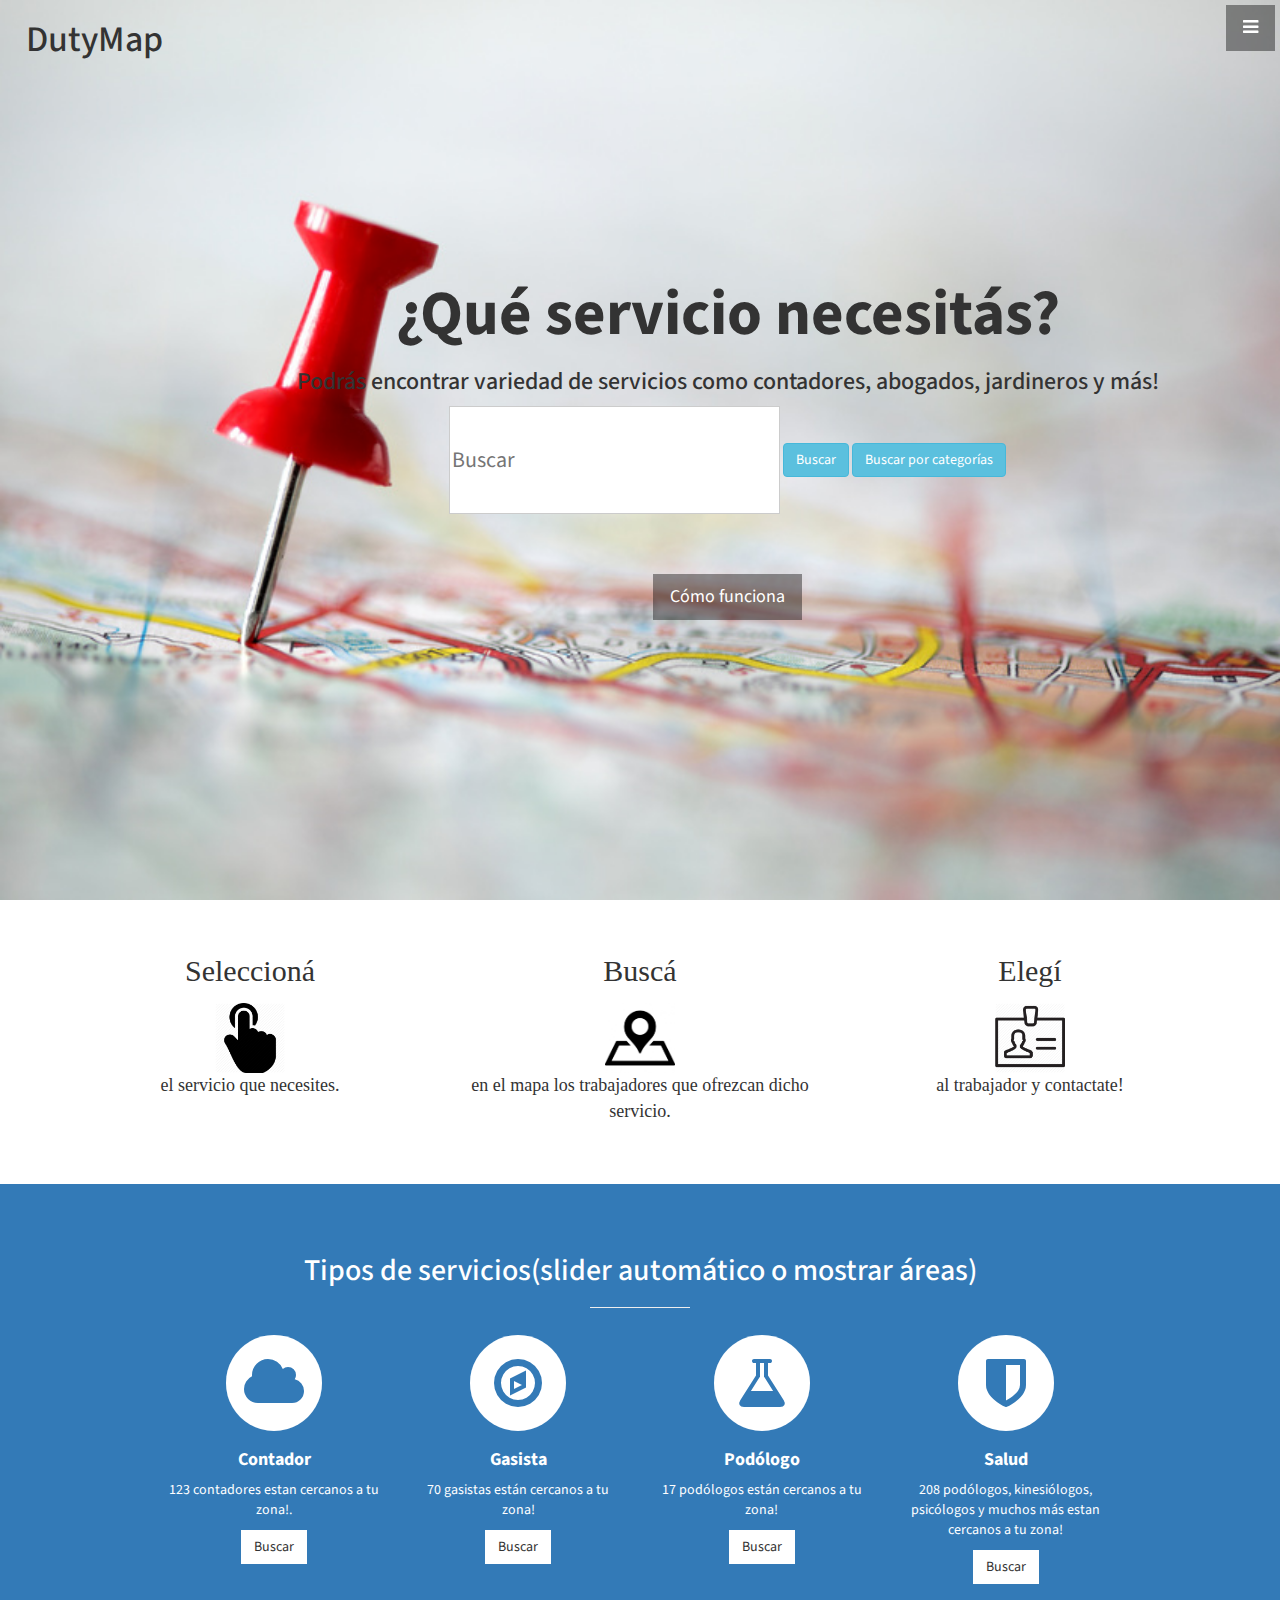
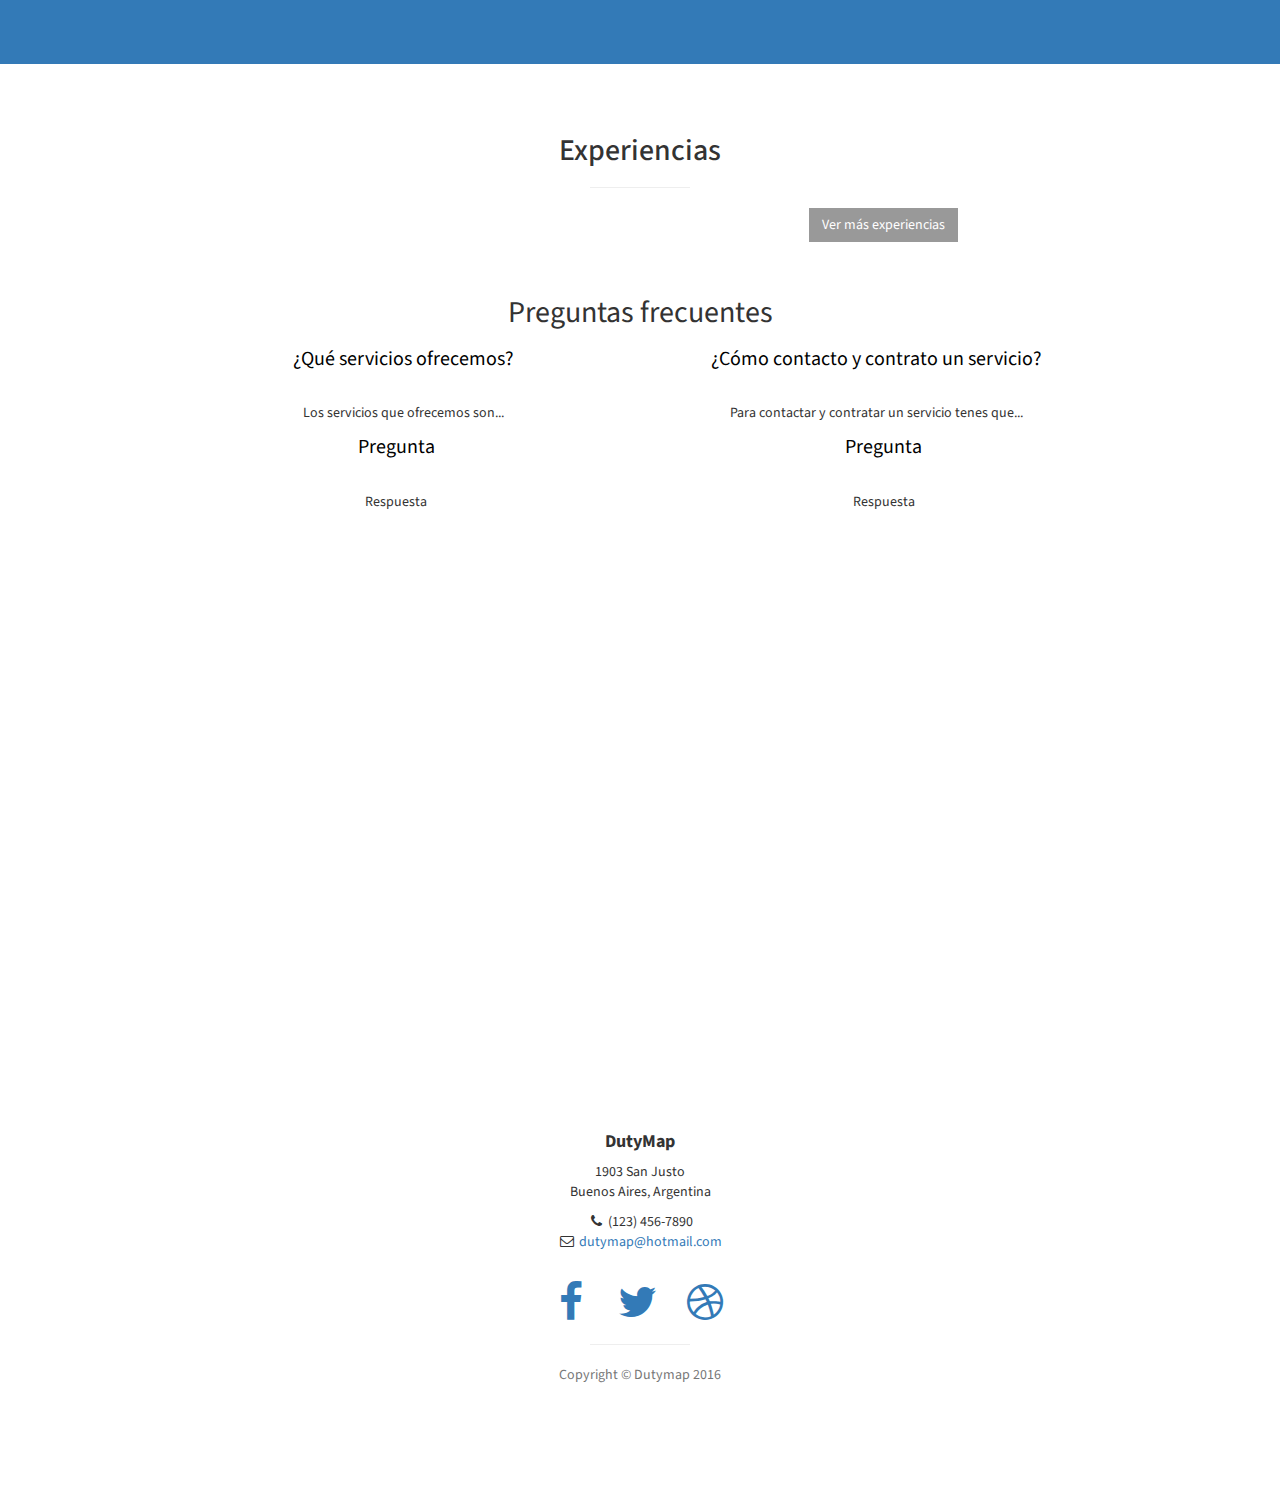
==== index.html @ 26b0b86f "Added files via upload" ====
<!DOCTYPE html>
<html lang="en">

<head>

    <meta charset="utf-8">
    <meta http-equiv="X-UA-Compatible" content="IE=edge">
    <meta name="viewport" content="width=device-width, initial-scale=1">
    <meta name="description" content="">
    <meta name="author" content="">

    <title>Stylish Portfolio - Start Bootstrap Theme</title>

    <!-- Bootstrap Core CSS -->
    <link href="css/bootstrap.min.css" rel="stylesheet">

    <!-- Custom CSS -->
    <link href="css/stylish-portfolio.css" rel="stylesheet">
    <link href="css/main.css" rel="stylesheet">

    <!-- Custom Fonts -->
    <link href="font-awesome/css/font-awesome.min.css" rel="stylesheet" type="text/css">
    <link href="http://fonts.googleapis.com/css?family=Source+Sans+Pro:300,400,700,300italic,400italic,700italic" rel="stylesheet" type="text/css">

    <!-- HTML5 Shim and Respond.js IE8 support of HTML5 elements and media queries -->
    <!-- WARNING: Respond.js doesn't work if you view the page via file:// -->
    <!--[if lt IE 9]>
        <script src="https://oss.maxcdn.com/libs/html5shiv/3.7.0/html5shiv.js"></script>
        <script src="https://oss.maxcdn.com/libs/respond.js/1.4.2/respond.min.js"></script>
    <![endif]-->

</head>

<body>

    <!-- Navigation -->
    <a id="menu-toggle" href="#" class="btn btn-dark btn-lg toggle"><i class="fa fa-bars"></i></a>
    <nav id="sidebar-wrapper">
        <ul class="sidebar-nav">
            <a id="menu-close" href="#" class="btn btn-light btn-lg pull-right toggle"><i class="fa fa-times"></i></a>
            <li class="sidebar-brand">
                <a href="#top"  onclick = $("#menu-close").click(); >Dutymap</a>
            </li>
            <li>
                <a href="#top" onclick = $("#menu-close").click(); >Inicio</a>
            </li>
            <li>
                <a href="#about" onclick = $("#menu-close").click(); >Cómo funciona</a>
            </li>
            <li>
                <a href="#services" onclick = $("#menu-close").click(); >Servicios</a>
            </li>
            <li>
                <a href="#portfolio" onclick = $("#menu-close").click(); >Experiencias</a>
            </li>

             <li>
                <a href="#portfolio" onclick = $("#menu-close").click(); >Preguntas frecuentes</a>
            </li>
            <li>
                <a href="#contact" onclick = $("#menu-close").click(); >Contacto</a>
            </li>
        </ul>
    </nav>

    <!-- Header -->
    <header id="top" class="header back">
           <h1 class="brand"> <p>Duty<span class="white">Map</span></p> </h1>
        <div class="text-vertical-center">

            <h1>¿Qué servicio necesitás?</h1>
            <h3>Podrás encontrar variedad de servicios como contadores, abogados, jardineros y más!</h3>
            <input class="searchbox" type="text" placeholder="Buscar">
            <button type="" class="btn btn-info">Buscar</button>
           <a href="#services"><button class="btn btn-info">Buscar por categorías</button></a> 
            <br>
            <br>
            <br>
            <br>
            <a href="#about" class="btn btn-dark btn-lg">Cómo funciona</a>
        </div>
    </header>

    <!-- About -->
    <section id="about" class="about">
        <div class="container">
            <div class="row">
                    <div class="col-xs-4 col-md-4 text-center ">
                            <p class="paragraph">Seleccioná</p>
                            <img class="img-size" src="img/selecciona.png" alt="">
                            <p class="subparagraph">el servicio que necesites.</p>
                        
                        </div>
                        <div class="col-xs-4  col-md-4 text-center">
                            <p class="paragraph">Buscá</p>
                            <img class="img-size"src="img/busca.png" alt="">
                            
                            <p class="subparagraph">en el mapa los trabajadores que ofrezcan dicho servicio.</p>
                        </div>
                        <div class="col-xs-4 col-md-4 text-center">
                            <p class="paragraph">Elegí</p>
                            <img class="img-size" src="img/elegi.png" alt="">
                            
                            <p class="subparagraph">al trabajador y contactate!</p>
                        </div>      
            </div>
            <!-- /.row -->
        </div>
        <!-- /.container -->
    </section>

    <!-- Services -->
    <!-- The circle icons use Font Awesome's stacked icon classes. For more information, visit http://fontawesome.io/examples/ -->
    <section id="services" class="services bg-primary">
        <div class="container">
            <div class="row text-center">
                <div class="col-lg-10 col-lg-offset-1">
                    <h2>Tipos de servicios(slider automático o mostrar áreas)</h2>
                    <hr class="small">
                    <div class="row">
                        <div class="col-md-3 col-sm-6">
                            <div class="service-item">
                                <span class="fa-stack fa-4x">
                                <i class="fa fa-circle fa-stack-2x"></i>
                                <i class="fa fa-cloud fa-stack-1x text-primary"></i>
                            </span>
                                <h4>
                                    <strong>Contador</strong>
                                </h4>
                                <p>123 contadores estan cercanos a tu zona!.</p>
                                <a href="#" class="btn btn-light">Buscar</a>
                            </div>
                        </div>
                        <div class="col-md-3 col-sm-6">
                            <div class="service-item">
                                <span class="fa-stack fa-4x">
                                <i class="fa fa-circle fa-stack-2x"></i>
                                <i class="fa fa-compass fa-stack-1x text-primary"></i>
                            </span>
                                <h4>
                                    <strong>Gasista</strong>
                                </h4>
                                <p>70 gasistas están cercanos a tu zona!</p>
                                <a href="#" class="btn btn-light">Buscar</a>
                            </div>
                        </div>
                        <div class="col-md-3 col-sm-6">
                            <div class="service-item">
                                <span class="fa-stack fa-4x">
                                <i class="fa fa-circle fa-stack-2x"></i>
                                <i class="fa fa-flask fa-stack-1x text-primary"></i>
                            </span>
                                <h4>
                                    <strong>Podólogo</strong>
                                </h4>
                                <p>17 podólogos están cercanos a tu zona!</p>
                                <a href="#" class="btn btn-light">Buscar</a>
                            </div>
                        </div>
                        <div class="col-md-3 col-sm-6">
                            <div class="service-item">
                                <span class="fa-stack fa-4x">
                                <i class="fa fa-circle fa-stack-2x"></i>
                                <i class="fa fa-shield fa-stack-1x text-primary"></i>
                            </span>
                                <h4>
                                    <strong>Salud</strong>
                                </h4>
                                <p>208 podólogos, kinesiólogos, psicólogos y muchos más estan cercanos a tu zona! </p>
                                <a href="#" class="btn btn-light">Buscar</a>
                            </div>
                        </div>
                    </div>
                    <!-- /.row (nested) -->
                </div>
                <!-- /.col-lg-10 -->
            </div>
            <!-- /.row -->
        </div>
        <!-- /.container -->
    </section>

   
   

    <!-- Portfolio -->
    <section id="portfolio" class="portfolio">
        <div class="container">
            <div class="row">
                <div class="col-lg-10 col-lg-offset-1 text-center">
                    <h2>Experiencias</h2>
                    <hr class="small">
                    <div class="row">
                       
                        <div class="col-md-6">
                            
                    </div>
                    <!-- /.row (nested) -->
                    <a href="#" class="btn btn-dark">Ver más experiencias</a>
                </div>
                <!-- /.col-lg-10 -->
            </div>
            <!-- /.row -->
        </div>
        <!-- /.container -->
    </section>

    <section class="" id="questions">
        <div class="container">
            <div class="row">
                <div class="col-lg-10 col-lg-offset-1 text-center">
                    <div class="row">
                        <p class="text-center question-title" >Preguntas frecuentes</p>
                    </div>
                    <div class="col-md-6">
                           <p class="question">¿Qué servicios ofrecemos?</p>
                           <br>
                           <p>Los servicios que ofrecemos son...</p>
                        </div>
                        <div class="col-md-6">
                            
                            <p class="question">¿Cómo contacto y contrato un servicio?</p>
                            <br>
                            <p>Para contactar y contratar un servicio tenes que...</p>

                        </div>

                </div>
                 <div class="col-lg-10 col-lg-offset-1 text-center">
                    <div class="row">
                        <div class="col-md-6">
                            <p class="question">Pregunta</p>
                                <br>
                            <p>Respuesta</p>

                        </div>
                        <div class="col-md-6">
                            <p class="question">Pregunta</p>
                            <br>
                            <p>Respuesta</p>
                        </div>


                    </div>

                 </div>
            </div>
        </div>

    </section>

  

    <!-- Map -->
    <section id="contact" class="map">
<iframe src="https://www.google.com/maps/embed?pb=!1m18!1m12!1m3!1d3281.3988756722915!2d-58.56479398524069!3d-34.6698811685079!2m3!1f0!2f0!3f0!3m2!1i1024!2i768!4f13.1!3m3!1m2!1s0x95bcc62cc3e02599%3A0x5f178c9d980d3f8b!2sFlorencio+Varela+1903%2C+B1754JEC+San+Justo%2C+Buenos+Aires%2C+Argentina!5e0!3m2!1sen!2sus!4v1461348808166" width="100%" height="100%" frameborder="0" style="border:0" allowfullscreen></iframe>

    </section>

    <!-- Footer -->
    <footer>
        <div class="container">
            <div class="row">
                <div class="col-lg-10 col-lg-offset-1 text-center">
                    <h4><strong>DutyMap</strong>
                    </h4>
                    <p>1903 San Justo<br>Buenos Aires, Argentina</p>
                    <ul class="list-unstyled">
                        <li><i class="fa fa-phone fa-fw"></i> (123) 456-7890</li>
                        <li><i class="fa fa-envelope-o fa-fw"></i>  <a href="mailto:name@example.com">dutymap@hotmail.com</a>
                        </li>
                    </ul>
                    <br>
                    <ul class="list-inline">
                        <li>
                            <a href="#"><i class="fa fa-facebook fa-fw fa-3x"></i></a>
                        </li>
                        <li>
                            <a href="#"><i class="fa fa-twitter fa-fw fa-3x"></i></a>
                        </li>
                        <li>
                            <a href="#"><i class="fa fa-dribbble fa-fw fa-3x"></i></a>
                        </li>
                    </ul>
                    <hr class="small">
                    <p class="text-muted">Copyright &copy; Dutymap 2016</p>
                </div>
            </div>
        </div>
    </footer>

    <!-- jQuery -->
    <script src="js/jquery.js"></script>

    <!-- Bootstrap Core JavaScript -->
    <script src="js/bootstrap.min.js"></script>

    <!-- Custom Theme JavaScript -->
    <script>
    // Closes the sidebar menu
    $("#menu-close").click(function(e) {
        e.preventDefault();
        $("#sidebar-wrapper").toggleClass("active");
    });

    // Opens the sidebar menu
    $("#menu-toggle").click(function(e) {
        e.preventDefault();
        $("#sidebar-wrapper").toggleClass("active");
    });

    // Scrolls to the selected menu item on the page
    $(function() {
        $('a[href*=#]:not([href=#])').click(function() {
            if (location.pathname.replace(/^\//, '') == this.pathname.replace(/^\//, '') || location.hostname == this.hostname) {

                var target = $(this.hash);
                target = target.length ? target : $('[name=' + this.hash.slice(1) + ']');
                if (target.length) {
                    $('html,body').animate({
                        scrollTop: target.offset().top
                    }, 1000);
                    return false;
                }
            }
        });
    });
    </script>

</body>

</html>
---- css/stylish-portfolio.css ----
/*!
 * Start Bootstrap - Stylish Portfolio Bootstrap Theme (http://startbootstrap.com)
 * Code licensed under the Apache License v2.0.
 * For details, see http://www.apache.org/licenses/LICENSE-2.0.
 */

/* Global Styles */

html,
body {
    width: 100%;
    height: 100%;
}

body {
    font-family: "Source Sans Pro","Helvetica Neue",Helvetica,Arial,sans-serif;
}

.text-vertical-center {
    display: table-cell;
    text-align: center;
    vertical-align: middle;
}

.text-vertical-center h1 {
    margin: 0;
    padding: 0;
    font-size: 4.5em;
    font-weight: 700;
}

/* Custom Button Styles */

.btn-dark {
    border-radius: 0;
    color: #fff;
    background-color: rgba(0,0,0,0.4);
}

.btn-dark:hover,
.btn-dark:focus,
.btn-dark:active {
    color: #fff;
    background-color: rgba(0,0,0,0.7);
}

.btn-light {
    border-radius: 0;
    color: #333;
    background-color: rgb(255,255,255);
}

.btn-light:hover,
.btn-light:focus,
.btn-light:active {
    color: #333;
    background-color: rgba(255,255,255,0.8);
}

/* Custom Horizontal Rule */

hr.small {
    max-width: 100px;
}

/* Side Menu */

#sidebar-wrapper {
    z-index: 1000;
    position: fixed;
    right: 0;
    width: 250px;
    height: 100%;
    margin-right: -250px;
    overflow-y: auto;
    background: #222;
    -webkit-transition: all 0.4s ease 0s;
    -moz-transition: all 0.4s ease 0s;
    -ms-transition: all 0.4s ease 0s;
    -o-transition: all 0.4s ease 0s;
    transition: all 0.4s ease 0s;
}

.sidebar-nav {
    position: absolute;
    top: 0;
    width: 250px;
    margin: 0;
    padding: 0;
    list-style: none;
}

.sidebar-nav li {
    text-indent: 20px;
    line-height: 40px;
}

.sidebar-nav li a {
    display: block;
    text-decoration: none;
    color: #999;
}

.sidebar-nav li a:hover {
    text-decoration: none;
    color: #fff;
    background: rgba(255,255,255,0.2);
}

.sidebar-nav li a:active,
.sidebar-nav li a:focus {
    text-decoration: none;
}

.sidebar-nav > .sidebar-brand {
    height: 55px;
    font-size: 18px;
    line-height: 55px;
}

.sidebar-nav > .sidebar-brand a {
    color: #999;
}

.sidebar-nav > .sidebar-brand a:hover {
    color: #fff;
    background: none;
}

#menu-toggle {
    z-index: 1;
    position: fixed;
    top: 0;
    right: 0;
}

#sidebar-wrapper.active {
    right: 250px;
    width: 250px;
    -webkit-transition: all 0.4s ease 0s;
    -moz-transition: all 0.4s ease 0s;
    -ms-transition: all 0.4s ease 0s;
    -o-transition: all 0.4s ease 0s;
    transition: all 0.4s ease 0s;
}

.toggle {
    margin: 5px 5px 0 0;
}

/* Header */

.header {
    display: table;
    position: relative;
    width: 100%;
    height: 100%;
    background: url(../img/bg.jpg) no-repeat center center scroll;
    -webkit-background-size: cover;
    -moz-background-size: cover;
    background-size: cover;
    -o-background-size: cover;
    
}

/* About */

.about {
    padding: 50px 0;
}

/* Services */

.services {
    padding: 50px 0;
}

.service-item {
    margin-bottom: 30px;
}

/* Callout */

.callout {
    display: table;
    width: 100%;
    height: 400px;
    color: #fff;
    background: url(../img/callout.jpg) no-repeat center center scroll;
    -webkit-background-size: cover;
    -moz-background-size: cover;
    background-size: cover;
    -o-background-size: cover;
}

/* Portfolio */

.portfolio {
    padding: 50px 0;
}

.portfolio-item {
    margin-bottom: 30px;
}

.img-portfolio {
    margin: 0 auto;
}

.img-portfolio:hover {
    opacity: 0.8;
}

/* Call to Action */

.call-to-action {
    padding: 50px 0;
}

.call-to-action .btn {
    margin: 10px;
}

/* Map */

.map {
    height: 500px;
}

@media(max-width:768px) {
    .map {
        height: 75%;
    }
}

/* Footer */

footer {
    padding: 100px 0;
}
---- css/main.css ----
.back{

 	 background-color: black;
    background: url('../img/Pin-Map.jpg') no-repeat center center fixed; 
    -webkit-background-size: cover;
    -moz-background-size: cover;
    -o-background-size: cover;
    background-size: cover;
    background-size: 100% 100%;
    background-repeat: no-repeat;

 }

.img-size{
    height: 70px;
}

.paragraph{

	font-size: 30px;
 font-family:  Georgia, Serif;

}

.subparagraph{
    font-size: 18px;
    font-family:  Georgia, Serif;
}

.title-menu-landing{

	font-size: 38px;
	text-align: center;
}

.searchbox{
width: 30%;
height: 12%;

    border: 1px solid #ccc;
    font-size: 22px;
    vertical-align: middle;
}

.brand{
	margin-left: 15%;
}

.circular {
	width: 100px;
	height: 100px;
	
	
	}

.question-title{
	font-size: 30px
}

.question{
	font-size: 20px;
	color: black;
}
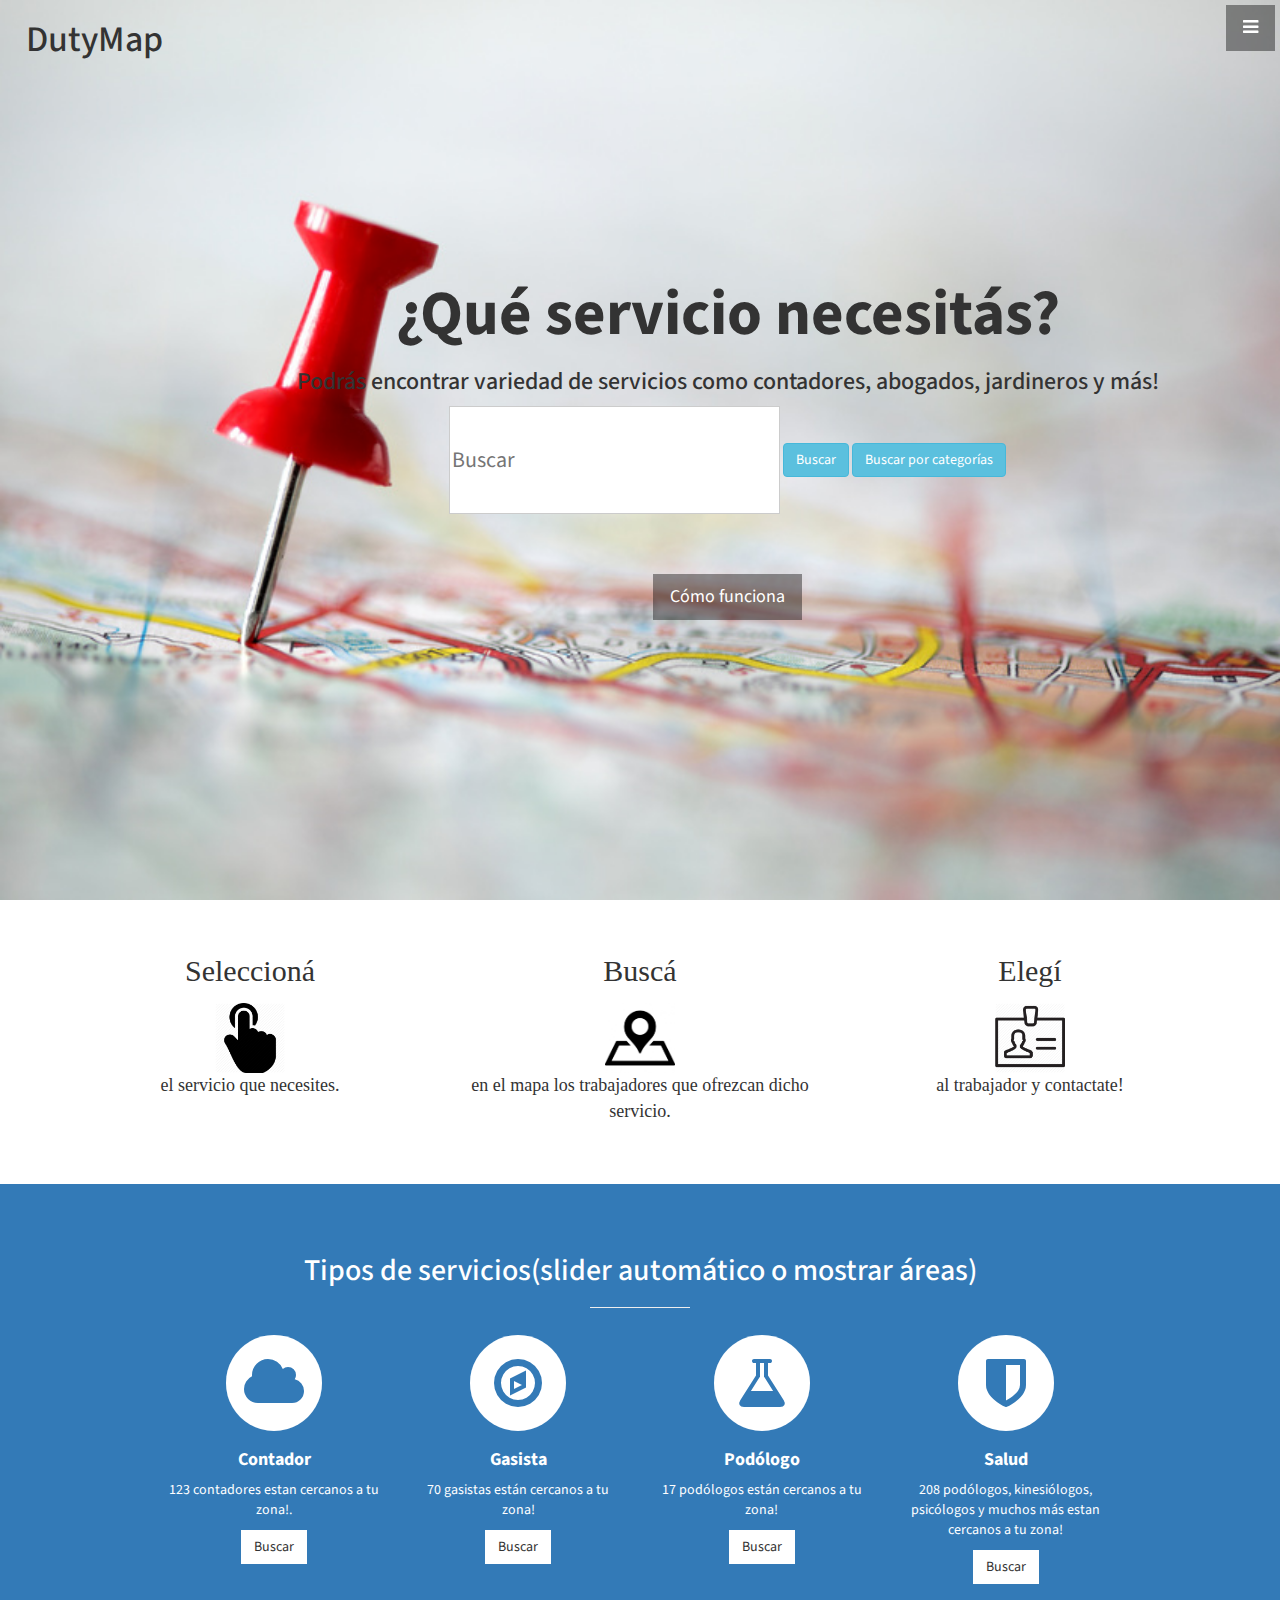
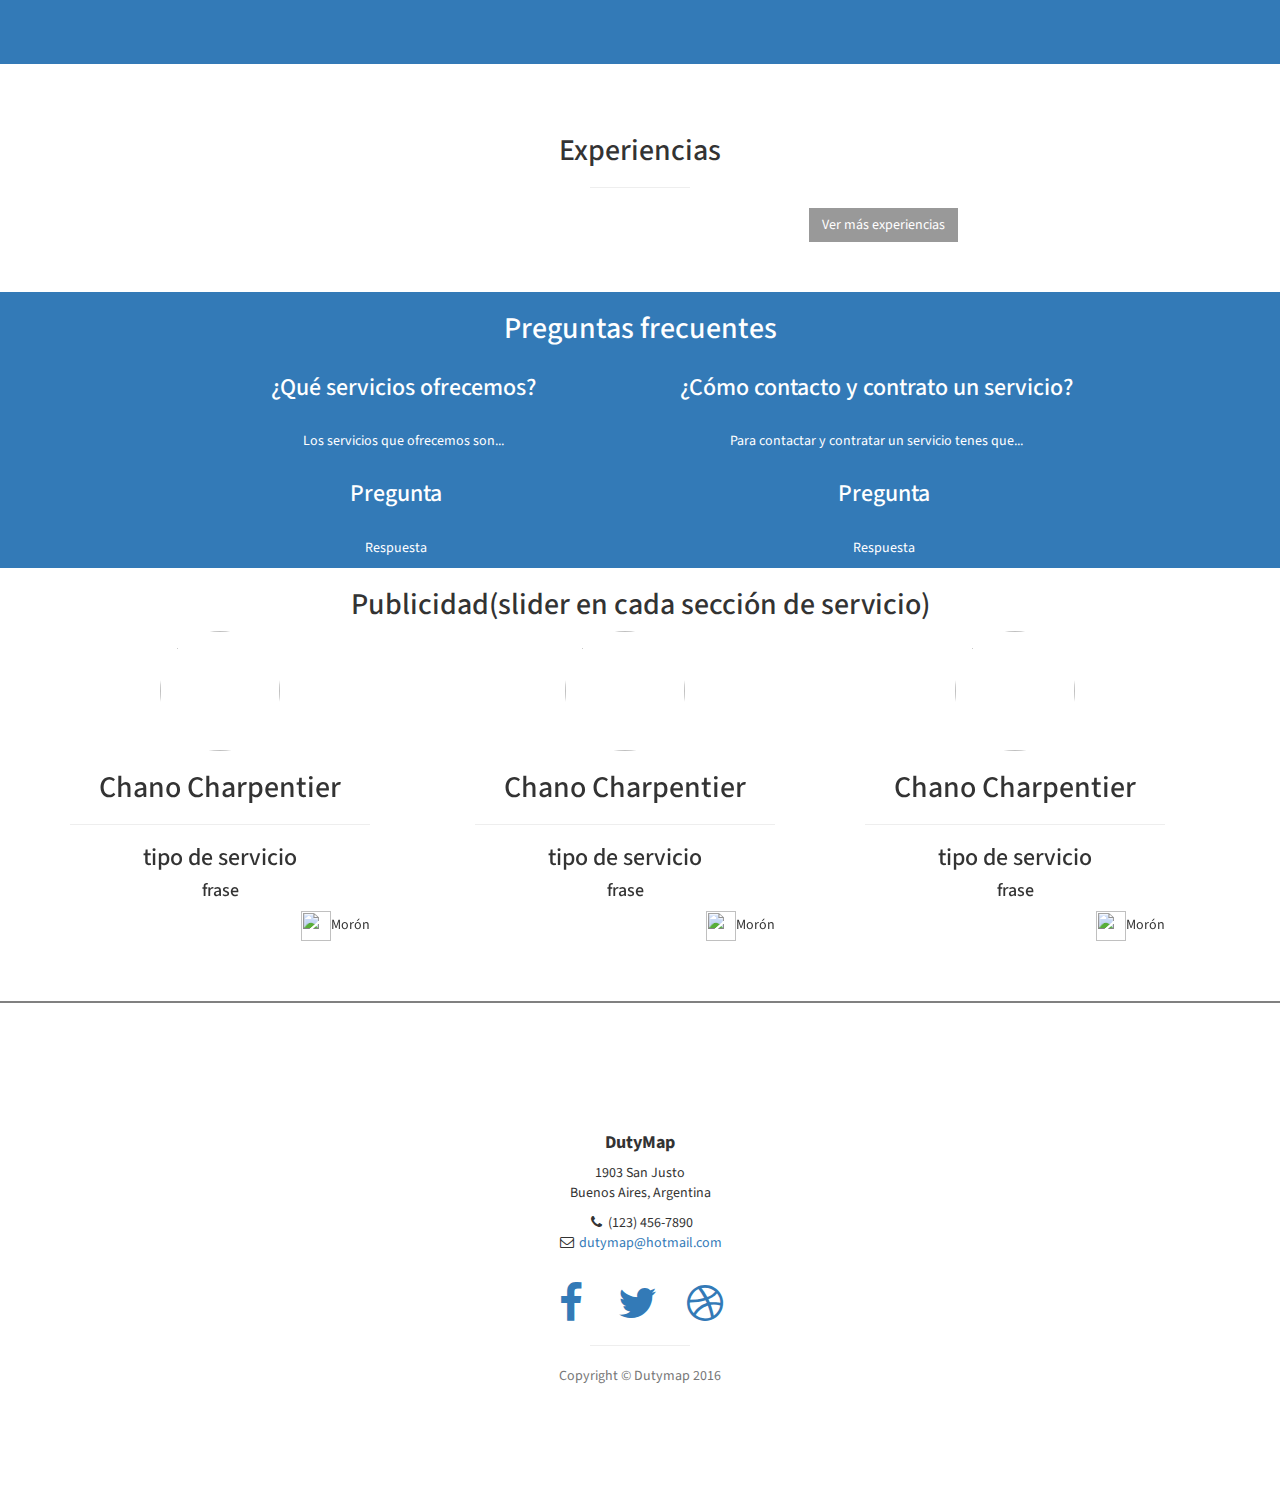
==== commit 5c7bd5bc: "estructura publicidad" ====
--- a/index.html
+++ b/index.html
@@ -64,7 +64,7 @@
     </nav>
 
     <!-- Header -->
-    <header id="top" class="header back">
+    <header id="top" class="header background">
            <h1 class="brand"> <p>Duty<span class="white">Map</span></p> </h1>
         <div class="text-vertical-center">
 
@@ -205,21 +205,20 @@
         <!-- /.container -->
     </section>
 
-    <section class="" id="questions">
+    <section class="bg-primary" id="questions">
         <div class="container">
             <div class="row">
                 <div class="col-lg-10 col-lg-offset-1 text-center">
                     <div class="row">
-                        <p class="text-center question-title" >Preguntas frecuentes</p>
+                        <h2><p class="text-center">Preguntas frecuentes</p> </h2>
                     </div>
                     <div class="col-md-6">
-                           <p class="question">¿Qué servicios ofrecemos?</p>
+                           <h3><p>¿Qué servicios ofrecemos?</p></h3>
                            <br>
                            <p>Los servicios que ofrecemos son...</p>
                         </div>
                         <div class="col-md-6">
-                            
-                            <p class="question">¿Cómo contacto y contrato un servicio?</p>
+                            <h3><p>¿Cómo contacto y contrato un servicio?</p></h3>
                             <br>
                             <p>Para contactar y contratar un servicio tenes que...</p>
 
@@ -229,15 +228,15 @@
                  <div class="col-lg-10 col-lg-offset-1 text-center">
                     <div class="row">
                         <div class="col-md-6">
-                            <p class="question">Pregunta</p>
-                                <br>
-                            <p>Respuesta</p>
-
-                        </div>
-                        <div class="col-md-6">
-                            <p class="question">Pregunta</p>
+                            <h3><p>Pregunta</p></h3>
                             <br>
                             <p>Respuesta</p>
+
+                        </div>
+                        <div class="col-md-6">
+                            <h3><p>Pregunta</p></h3>
+                            <br>
+                            <p>Respuesta</p>
                         </div>
 
 
@@ -249,13 +248,174 @@
 
     </section>
 
-  
-
-    <!-- Map -->
-    <section id="contact" class="map">
-<iframe src="https://www.google.com/maps/embed?pb=!1m18!1m12!1m3!1d3281.3988756722915!2d-58.56479398524069!3d-34.6698811685079!2m3!1f0!2f0!3f0!3m2!1i1024!2i768!4f13.1!3m3!1m2!1s0x95bcc62cc3e02599%3A0x5f178c9d980d3f8b!2sFlorencio+Varela+1903%2C+B1754JEC+San+Justo%2C+Buenos+Aires%2C+Argentina!5e0!3m2!1sen!2sus!4v1461348808166" width="100%" height="100%" frameborder="0" style="border:0" allowfullscreen></iframe>
+    <section>
+        <div class="container bgg">
+            <div class="row">
+                <div class="col-md-12">
+                    <h2 class="text-center">Publicidad(slider en cada sección de servicio)</h2>
+                </div>
+            </div>
+                <div class="row">
+                  <div class="col-md-4">
+                      <div class="flip-container" ontouchstart="this.classList.toggle('hover');">
+                        <div class="flipper">
+        
+                            <div class="row">
+                              <div class="front">
+                                   <p class="text-center"><img class="img-circle" src="https://pbs.twimg.com/profile_images/600061604319887360/PqDUDBEt.jpg" alt=""> </p>
+                                    <h2> <p class="text-center">Chano Charpentier</p></h2>
+                                    <hr>
+                                     <h3><p class="text-center">tipo de servicio</p> </h3>
+                                     <h4><p class="text-center">frase</p></h4>
+                                     <p class="text-right"> <img class="marker" src="https://cdn2.iconfinder.com/data/icons/snipicons/500/map-marker-128.png" alt="">Morón</p>
+
+                                <!-- front content -->
+                            </div>
+
+        
+                             <div class="back">
+                               <div class="text-center">
+                               <button class="btn btn-info profile">Ver perfil</button>
+                                </div>
+                
+                             <hr>
+                             <h3 class="text-center">Descripción del trabajo</h3>
+                
+                              <br>
+                              <br>
+                              <br>
+                                <div>
+                                    <h3><p class="text-center">Trabajos concretados</p> </h3>
+                                    <h2 class="text-center">36</h2>
+                                        <div class="text-center">
+                                            <button class="btn btn-info hire">Contratar</button>
+
+                                        </div>
+                                    <!-- back content -->
+                                </div>
+                            </div>
+
+                         </div>
+    
+                         </div>
+                     </div>
+
+                    
+                </div>
+                <div class="col-md-4">
+
+                     <div class="col-md-4">
+                      <div class="flip-container" ontouchstart="this.classList.toggle('hover');">
+                        <div class="flipper">
+        
+                            <div class="row">
+                              <div class="front">
+                                   <p class="text-center"><img class="img-circle" src="https://pbs.twimg.com/profile_images/600061604319887360/PqDUDBEt.jpg" alt=""> </p>
+                                    <h2> <p class="text-center">Chano Charpentier</p></h2>
+                                    <hr>
+                                     <h3><p class="text-center">tipo de servicio</p> </h3>
+                                     <h4><p class="text-center">frase</p></h4>
+                                     <p class="text-right"> <img class="marker" src="https://cdn2.iconfinder.com/data/icons/snipicons/500/map-marker-128.png" alt="">Morón</p>
+
+                                <!-- front content -->
+                            </div>
+
+        
+                             <div class="back">
+                               <div class="text-center">
+                               <button class="btn btn-info profile">Ver perfil</button>
+                                </div>
+                
+                             <hr>
+                             <h3 class="text-center">Descripción del trabajo</h3>
+                
+                              <br>
+                              <br>
+                              <br>
+                                <div>
+                                    <h3><p class="text-center">Trabajos concretados</p> </h3>
+                                    <h2 class="text-center">36</h2>
+                                        <div class="text-center">
+                                            <button class="btn btn-info hire">Contratar</button>
+
+                                        </div>
+                                    <!-- back content -->
+                                </div>
+                            </div>
+
+                         </div>
+    
+                         </div>
+                     </div>
+
+                    
+                </div>
+
+
+                    
+                </div>
+                
+                <div class="col-md-4">
+
+                     <div class="col-md-4">
+                      <div class="flip-container" ontouchstart="this.classList.toggle('hover');">
+                        <div class="flipper">
+        
+                            <div class="row">
+                              <div class="front">
+                                   <p class="text-center"><img class="img-circle" src="https://pbs.twimg.com/profile_images/600061604319887360/PqDUDBEt.jpg" alt=""> </p>
+                                    <h2> <p class="text-center">Chano Charpentier</p></h2>
+                                    <hr>
+                                     <h3><p class="text-center">tipo de servicio</p> </h3>
+                                     <h4><p class="text-center">frase</p></h4>
+                                     <p class="text-right"> <img class="marker" src="https://cdn2.iconfinder.com/data/icons/snipicons/500/map-marker-128.png" alt="">Morón</p>
+
+                                <!-- front content -->
+                            </div>
+
+        
+                             <div class="back">
+                               <div class="text-center">
+                               <button class="btn btn-info profile">Ver perfil</button>
+                                </div>
+                
+                             <hr>
+                             <h3 class="text-center">Descripción del trabajo</h3>
+                
+                              <br>
+                              <br>
+                              <br>
+                                <div>
+                                    <h3><p class="text-center">Trabajos concretados</p> </h3>
+                                    <h2 class="text-center">36</h2>
+                                        <div class="text-center">
+                                            <button class="btn btn-info hire">Contratar</button>
+
+                                        </div>
+                                    <!-- back content -->
+                                </div>
+                            </div>
+
+                         </div>
+    
+                         </div>
+                     </div>
+
+                    
+                </div>
+                    
+                </div>
+                
+                
+
+            </div>
+
+        </div>
+        
 
     </section>
+
+  <hr class="end-landing">
 
     <!-- Footer -->
     <footer>
--- a/css/main.css
+++ b/css/main.css
@@ -1,4 +1,4 @@
- .back{
+ .background{
 
  	 background-color: black;
     background: url('../img/Pin-Map.jpg') no-repeat center center fixed; 
@@ -60,4 +60,79 @@
 .question{
 	font-size: 20px;
 	color: black;
+}
+
+
+.flip-container {
+    perspective: 1000;
+    background-color: white;
+}
+    /* flip the pane when hovered */
+    .flip-container:hover .flipper, .flip-container.hover .flipper {
+        transform: rotateY(180deg);
+    }
+
+.flip-container, .front, .back {
+    width: 300px;
+    height: 350px;
+}
+
+/* flip speed goes here */
+.flipper {
+    transition: 0.6s;
+    transform-style: preserve-3d;
+
+    position: relative;
+}
+.p{
+  display: inline;
+}
+/* hide back of pane during swap */
+.front, .back {
+    backface-visibility: hidden;
+    position: absolute;
+    top: 0;
+    left: 0;
+}
+
+/* front pane, placed above back */
+.front {
+    z-index: 2;
+    /* for firefox 31 */
+    transform: rotateY(0deg);
+}
+
+/* back, initially hidden pane */
+.back {
+    transform: rotateY(180deg);
+
+}
+
+
+.circular {
+    border-radius: 50%;
+    
+    }
+
+    .img-circle{
+        width:120px;
+        height: 120px;
+
+    }
+    .marker{
+        width: 30px;
+        height: 30px;
+    }
+
+
+.profile{
+    width:70%;
+}
+.hire{
+    width: 100%;
+    height: 40px;
+}
+
+.end-landing{
+    border: 1px solid grey;
 }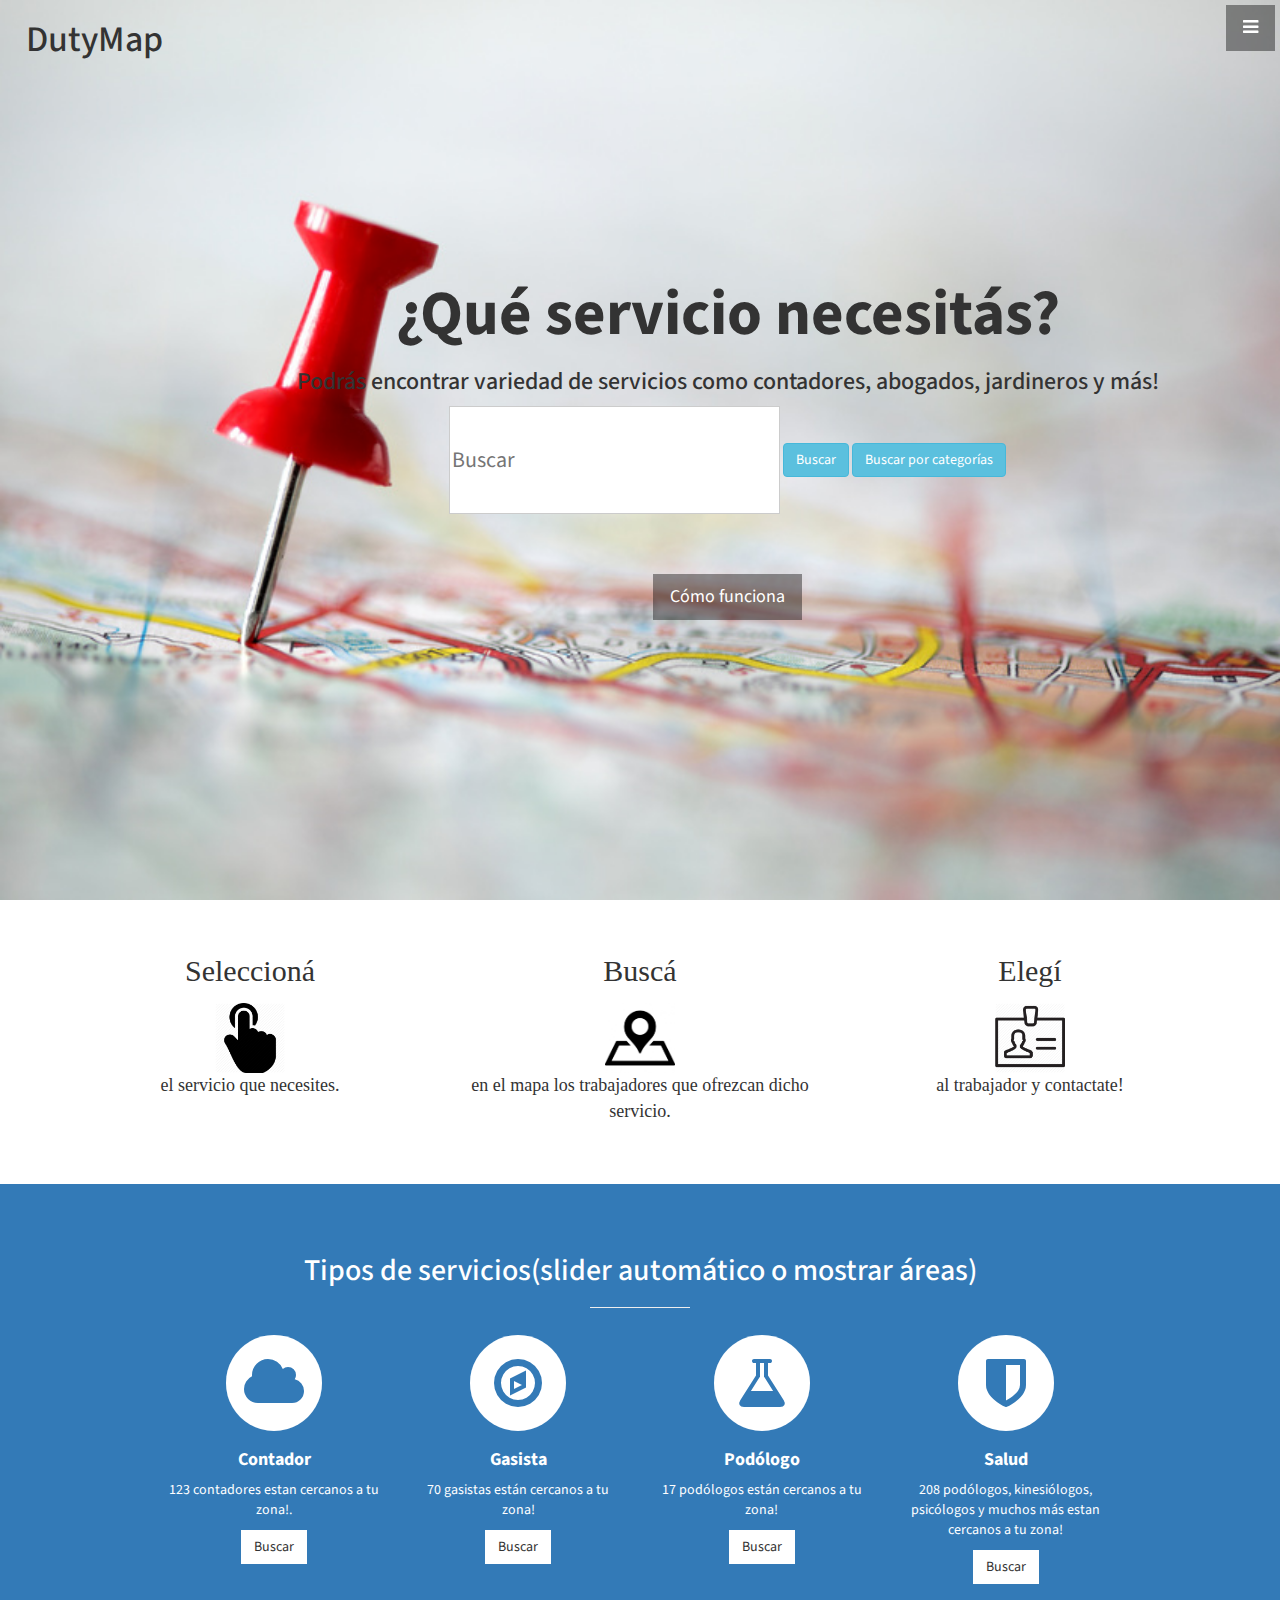
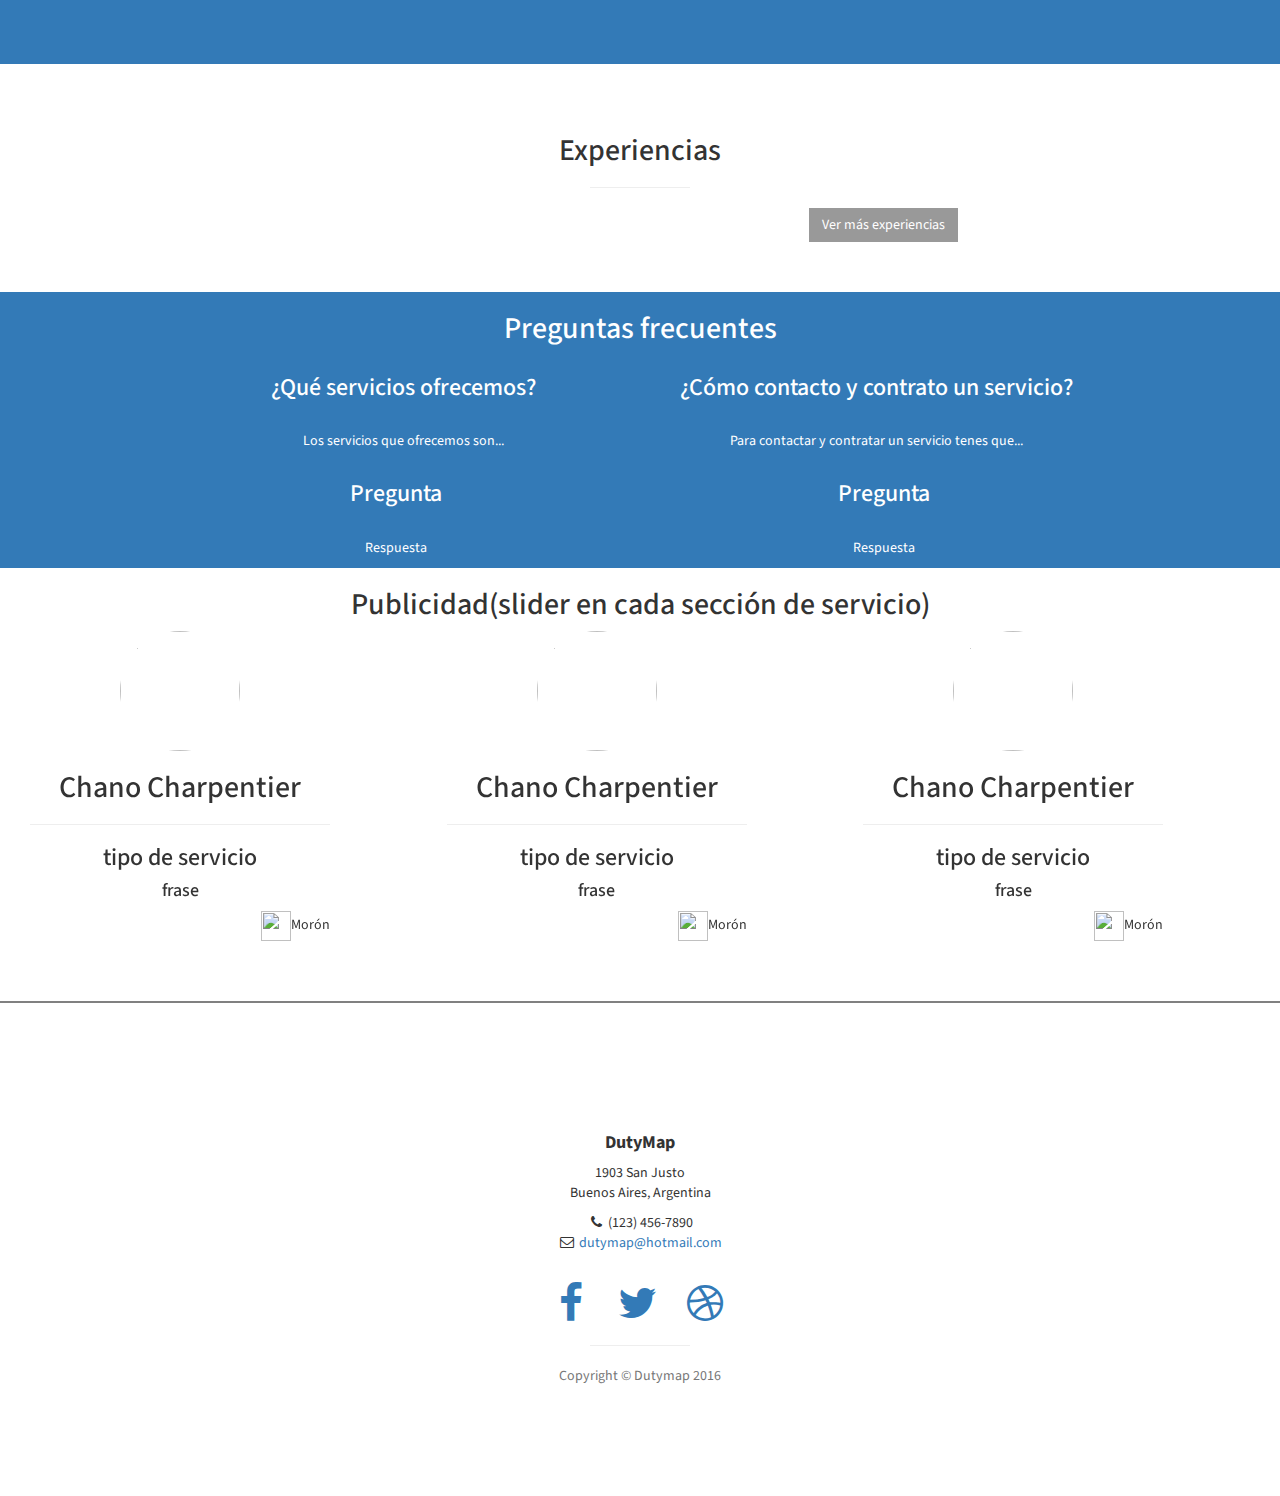
==== commit e911401d: "estructura publicidad" ====
--- a/index.html
+++ b/index.html
@@ -249,13 +249,15 @@
     </section>
 
     <section>
-        <div class="container bgg">
+        <div class="container-fluid ">
             <div class="row">
                 <div class="col-md-12">
                     <h2 class="text-center">Publicidad(slider en cada sección de servicio)</h2>
                 </div>
             </div>
                 <div class="row">
+                    <div class="col-md-12">
+
                   <div class="col-md-4">
                       <div class="flip-container" ontouchstart="this.classList.toggle('hover');">
                         <div class="flipper">
@@ -304,7 +306,7 @@
                 </div>
                 <div class="col-md-4">
 
-                     <div class="col-md-4">
+                     
                       <div class="flip-container" ontouchstart="this.classList.toggle('hover');">
                         <div class="flipper">
         
@@ -348,16 +350,14 @@
                          </div>
                      </div>
 
+            
+
+
                     
                 </div>
-
-
-                    
-                </div>
                 
                 <div class="col-md-4">
 
-                     <div class="col-md-4">
                       <div class="flip-container" ontouchstart="this.classList.toggle('hover');">
                         <div class="flipper">
         
@@ -402,14 +402,14 @@
                      </div>
 
                     
-                </div>
+                
                     
                 </div>
                 
                 
 
             </div>
-
+    </div>
         </div>
         
 
--- a/css/main.css
+++ b/css/main.css
@@ -135,4 +135,4 @@
 
 .end-landing{
     border: 1px solid grey;
-}+}
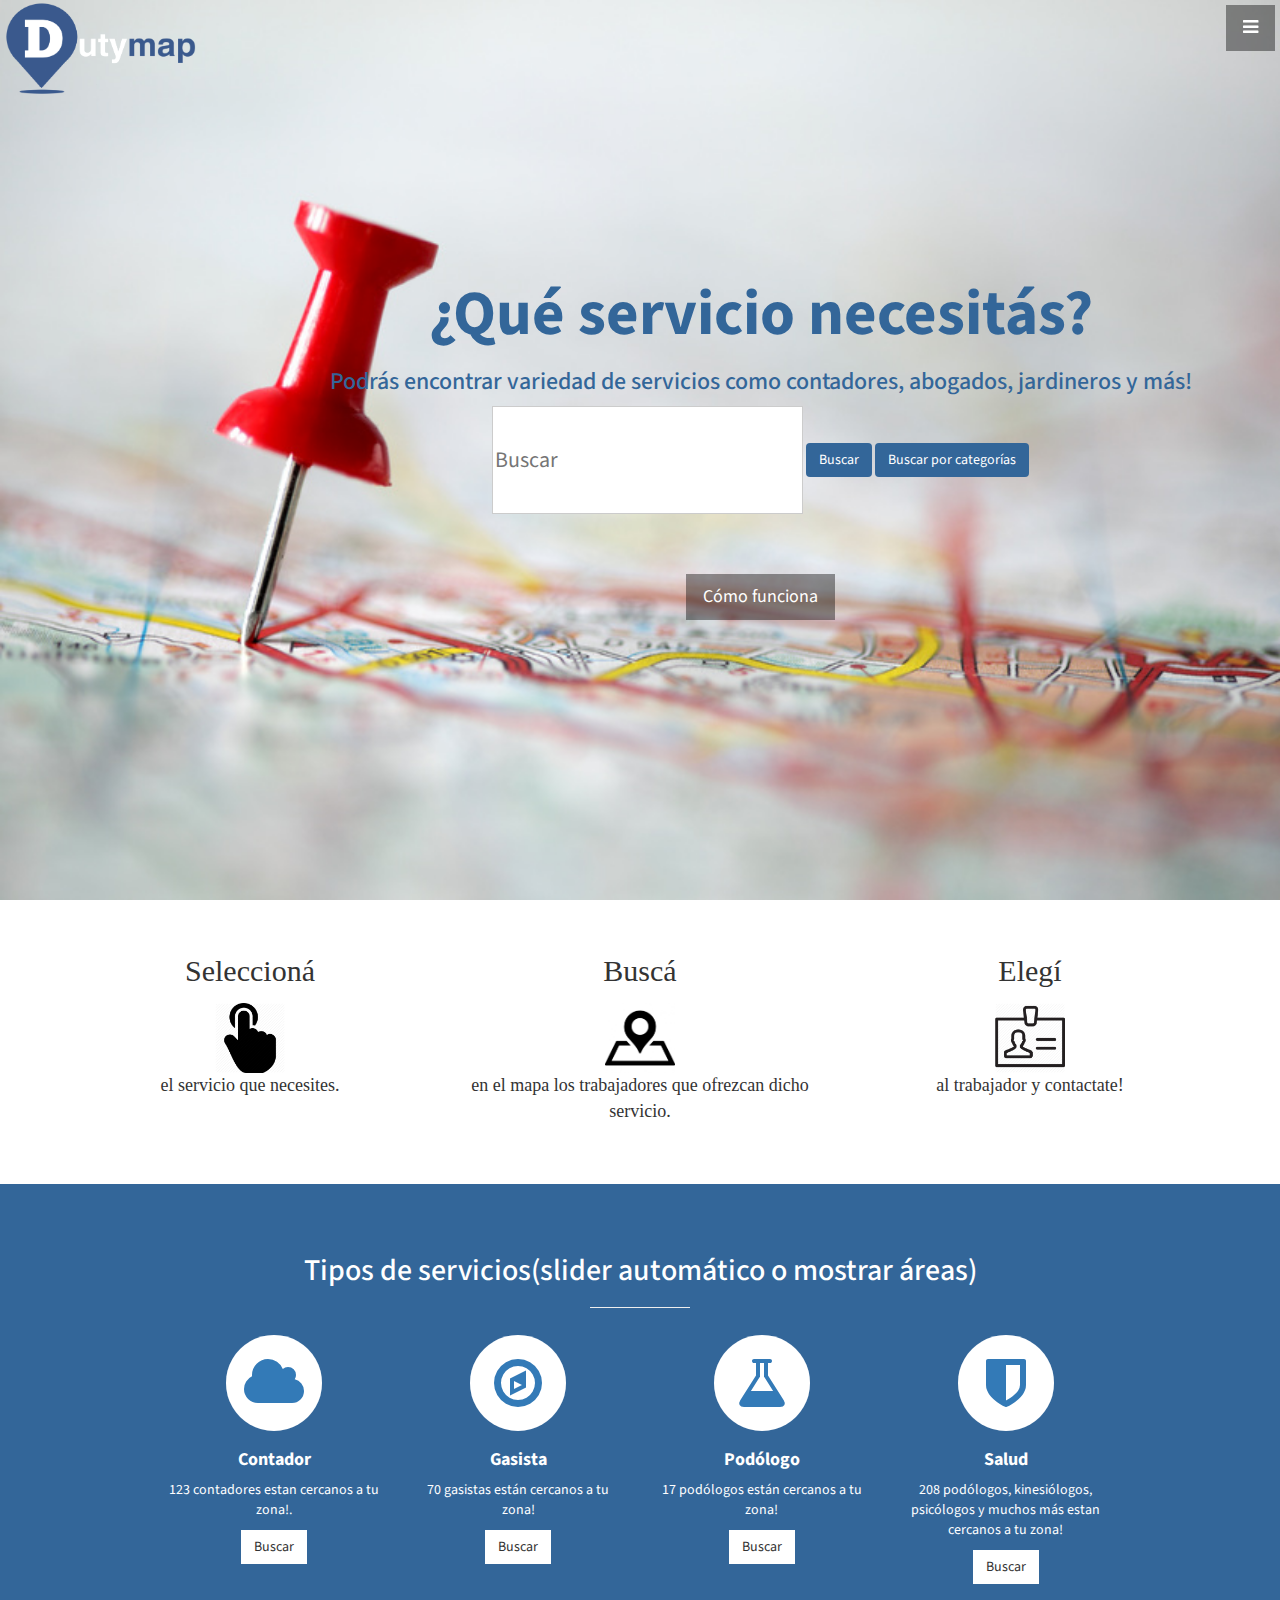
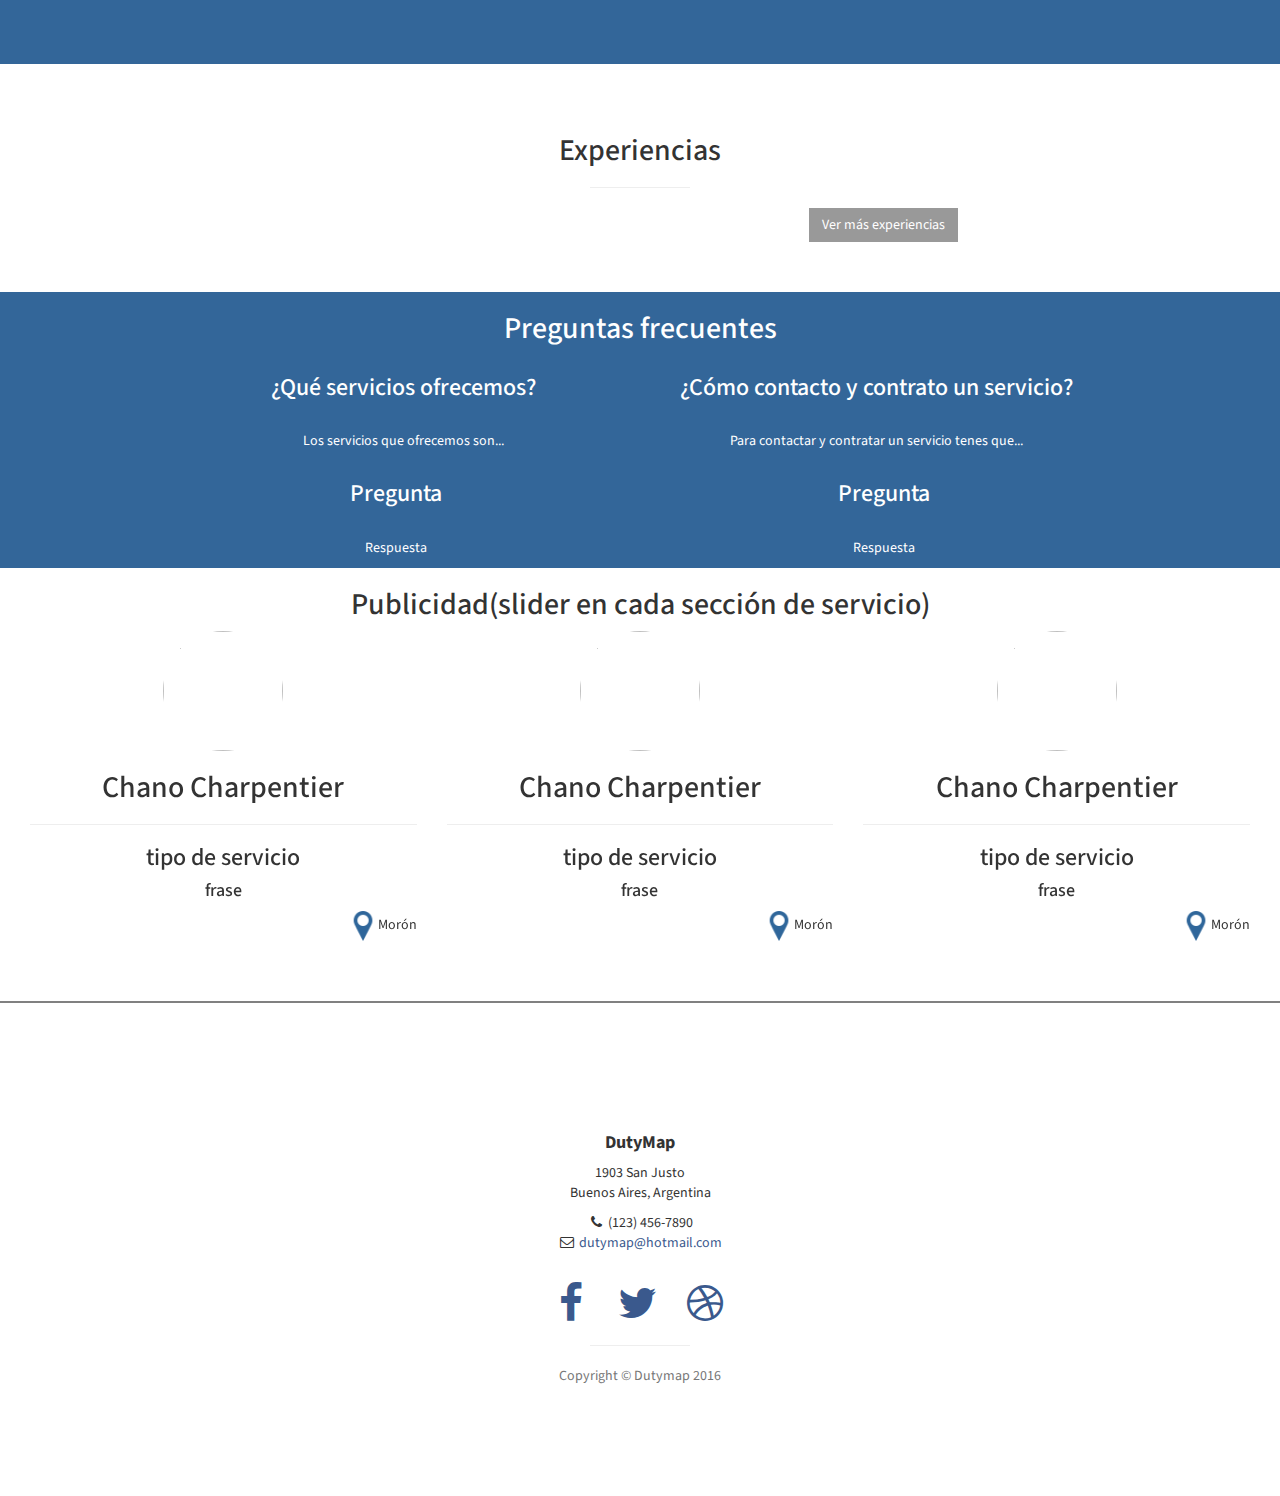
==== commit e09c13b5: "estilos adaptados al logo" ====
--- a/index.html
+++ b/index.html
@@ -65,14 +65,15 @@
 
     <!-- Header -->
     <header id="top" class="header background">
-           <h1 class="brand"> <p>Duty<span class="white">Map</span></p> </h1>
+         
+        <img class="logo" src="img/Logo-DutyMap-original.png" alt="logo">
         <div class="text-vertical-center">
 
-            <h1>¿Qué servicio necesitás?</h1>
-            <h3>Podrás encontrar variedad de servicios como contadores, abogados, jardineros y más!</h3>
+            <h1 class="logo-color">¿Qué servicio necesitás?</h1>
+            <h3 class="logo-color">Podrás encontrar variedad de servicios como contadores, abogados, jardineros y más!</h3>
             <input class="searchbox" type="text" placeholder="Buscar">
-            <button type="" class="btn btn-info">Buscar</button>
-           <a href="#services"><button class="btn btn-info">Buscar por categorías</button></a> 
+            <button type="" class="btn logo-color-bg">Buscar</button>
+           <a href="#services"><button class="btn logo-color-bg">Buscar por categorías</button></a> 
             <br>
             <br>
             <br>
@@ -111,7 +112,7 @@
 
     <!-- Services -->
     <!-- The circle icons use Font Awesome's stacked icon classes. For more information, visit http://fontawesome.io/examples/ -->
-    <section id="services" class="services bg-primary">
+    <section id="services" class="services logo-color-bg">
         <div class="container">
             <div class="row text-center">
                 <div class="col-lg-10 col-lg-offset-1">
@@ -205,7 +206,7 @@
         <!-- /.container -->
     </section>
 
-    <section class="bg-primary" id="questions">
+    <section class="logo-color-bg" id="questions">
         <div class="container">
             <div class="row">
                 <div class="col-lg-10 col-lg-offset-1 text-center">
@@ -269,7 +270,7 @@
                                     <hr>
                                      <h3><p class="text-center">tipo de servicio</p> </h3>
                                      <h4><p class="text-center">frase</p></h4>
-                                     <p class="text-right"> <img class="marker" src="https://cdn2.iconfinder.com/data/icons/snipicons/500/map-marker-128.png" alt="">Morón</p>
+                                     <p class="text-right"> <img class="marker" src="img/map-marker.png" alt="localidad">Morón</p>
 
                                 <!-- front content -->
                             </div>
@@ -317,7 +318,7 @@
                                     <hr>
                                      <h3><p class="text-center">tipo de servicio</p> </h3>
                                      <h4><p class="text-center">frase</p></h4>
-                                     <p class="text-right"> <img class="marker" src="https://cdn2.iconfinder.com/data/icons/snipicons/500/map-marker-128.png" alt="">Morón</p>
+                                     <p class="text-right"> <img class="marker" src="img/map-marker.png" alt="localidad">Morón</p>
 
                                 <!-- front content -->
                             </div>
@@ -368,7 +369,7 @@
                                     <hr>
                                      <h3><p class="text-center">tipo de servicio</p> </h3>
                                      <h4><p class="text-center">frase</p></h4>
-                                     <p class="text-right"> <img class="marker" src="https://cdn2.iconfinder.com/data/icons/snipicons/500/map-marker-128.png" alt="">Morón</p>
+                                     <p class="text-right"> <img class="marker" src="img/map-marker.png" alt="localidad">Morón</p>
 
                                 <!-- front content -->
                             </div>
--- a/css/main.css
+++ b/css/main.css
@@ -1,3 +1,18 @@
+ .logo-color-bg{
+    background-color: #336699;
+    color: white;
+
+ }
+
+.logo-color{
+    color: #336699;
+}
+ .logo{
+    width: 200px;
+    height: 100px;
+ }
+
+
  .background{
 
  	 background-color: black;
@@ -43,7 +58,7 @@
 }
 
 .brand{
-	margin-left: 15%;
+	margin-left: 3%;
 }
 
 .circular {
@@ -73,8 +88,9 @@
     }
 
 .flip-container, .front, .back {
-    width: 300px;
+    width: 100%;
     height: 350px;
+   
 }
 
 /* flip speed goes here */
@@ -136,3 +152,70 @@
 .end-landing{
     border: 1px solid grey;
 }
+
+
+.fixed {   width: 10% ;background:orange; }
+.scrollit { height:400px;  background:lightgray; }
+
+.block{
+    padding-top: 10px;
+    padding-bottom: 10px;
+    float: right;
+    border-bottom: 1px solid grey;
+  
+}
+
+.border{
+    border: 1px solid grey;
+}
+
+.padding{
+    padding: 10px;
+}
+
+.header-secondary{
+
+    display: table;
+    position: relative;
+    width: 100%;
+    -webkit-background-size: cover;
+}
+
+.completed-work{
+    color: black;
+}
+
+.center{
+    margin-right: auto;
+    margin-left: auto;
+}
+
+.premium{
+    color: green;
+    position: relative;
+    float: right;
+    border: 2px inset  green;
+    padding: 5px 5px 5px 5px;
+}
+
+.remark:hover ~ .block {
+    border: 2px solid red;
+}
+
+.noselect {
+  -webkit-touch-callout: none; /* iOS Safari */
+  -webkit-user-select: none;   /* Chrome/Safari/Opera */
+  -khtml-user-select: none;    /* Konqueror */
+  -moz-user-select: none;      /* Firefox */
+  -ms-user-select: none;       /* Internet Explorer/Edge */
+  user-select: none;           /* Non-prefixed version, currently not supported by any browser */
+  cursor:default;
+}
+
+.provider-name{
+    color:#336699;
+}
+
+.pagination>.active>a{
+     background-color:#336699;
+}
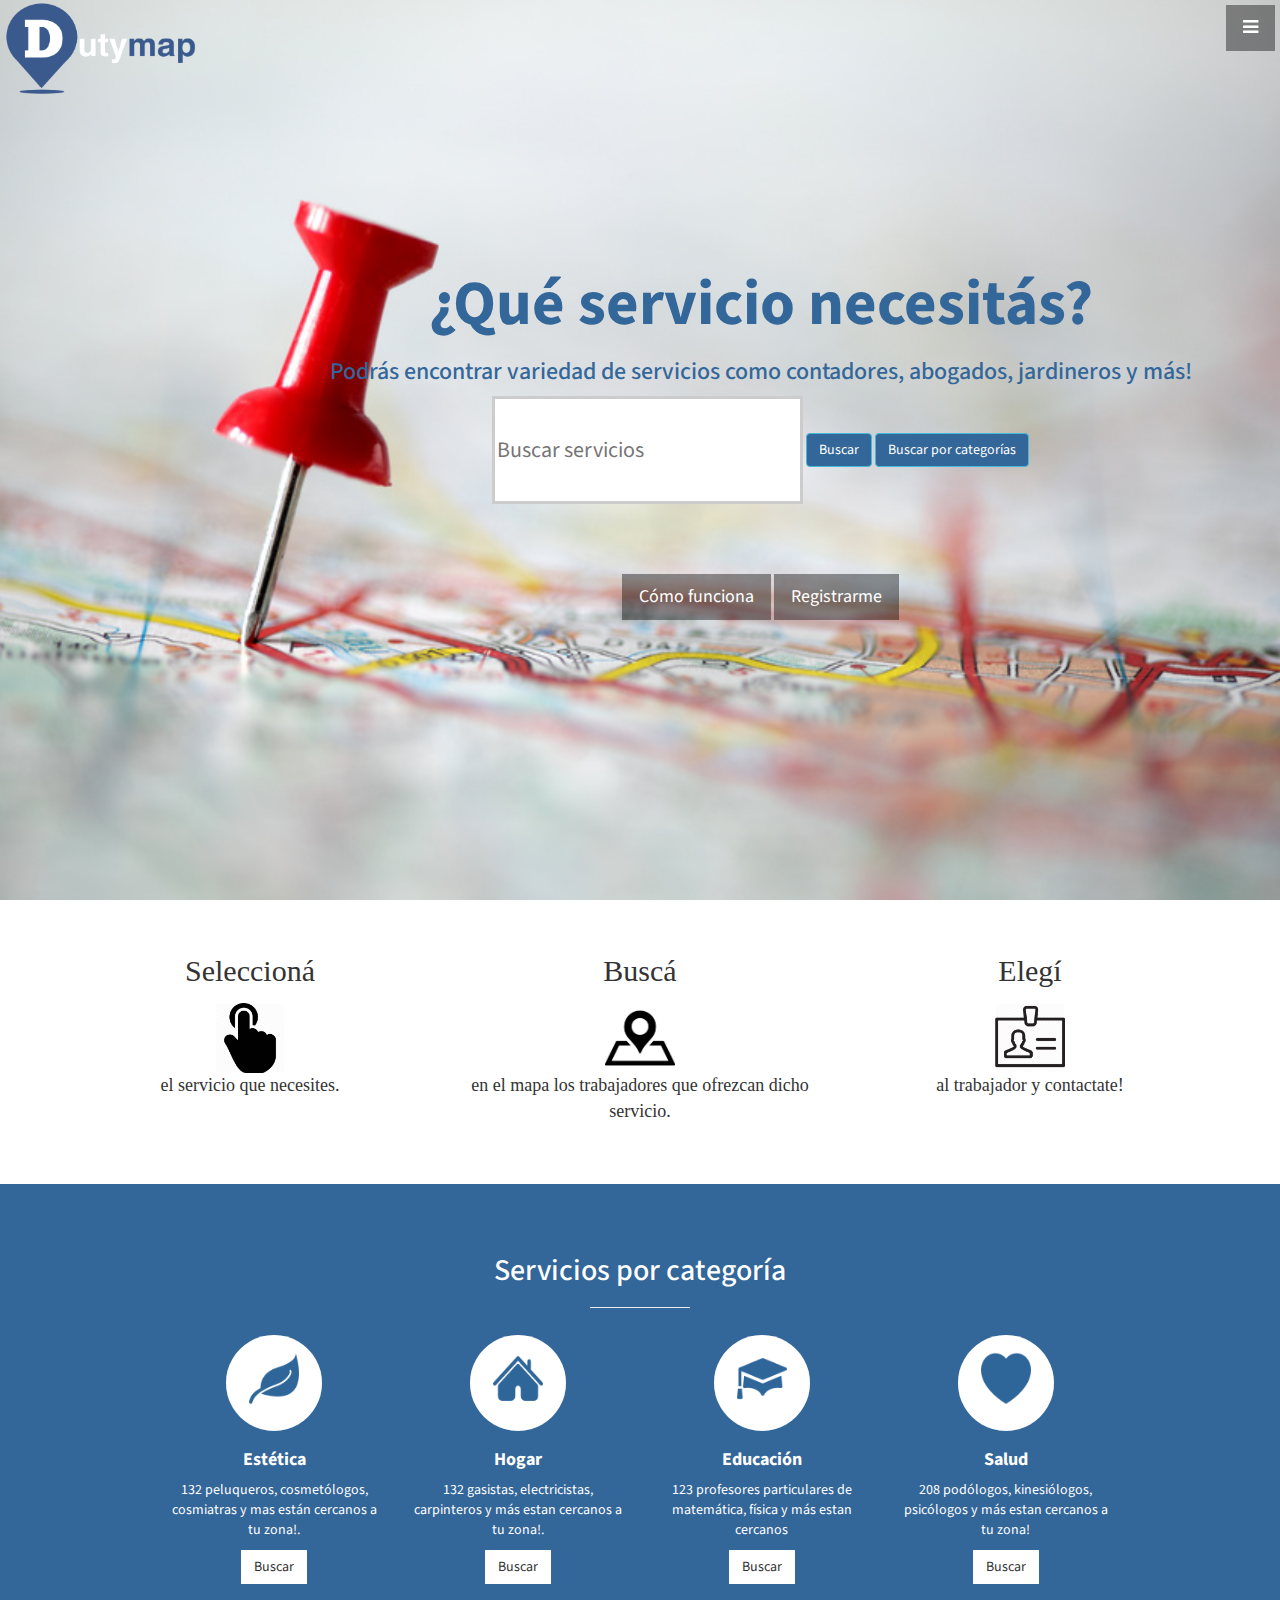
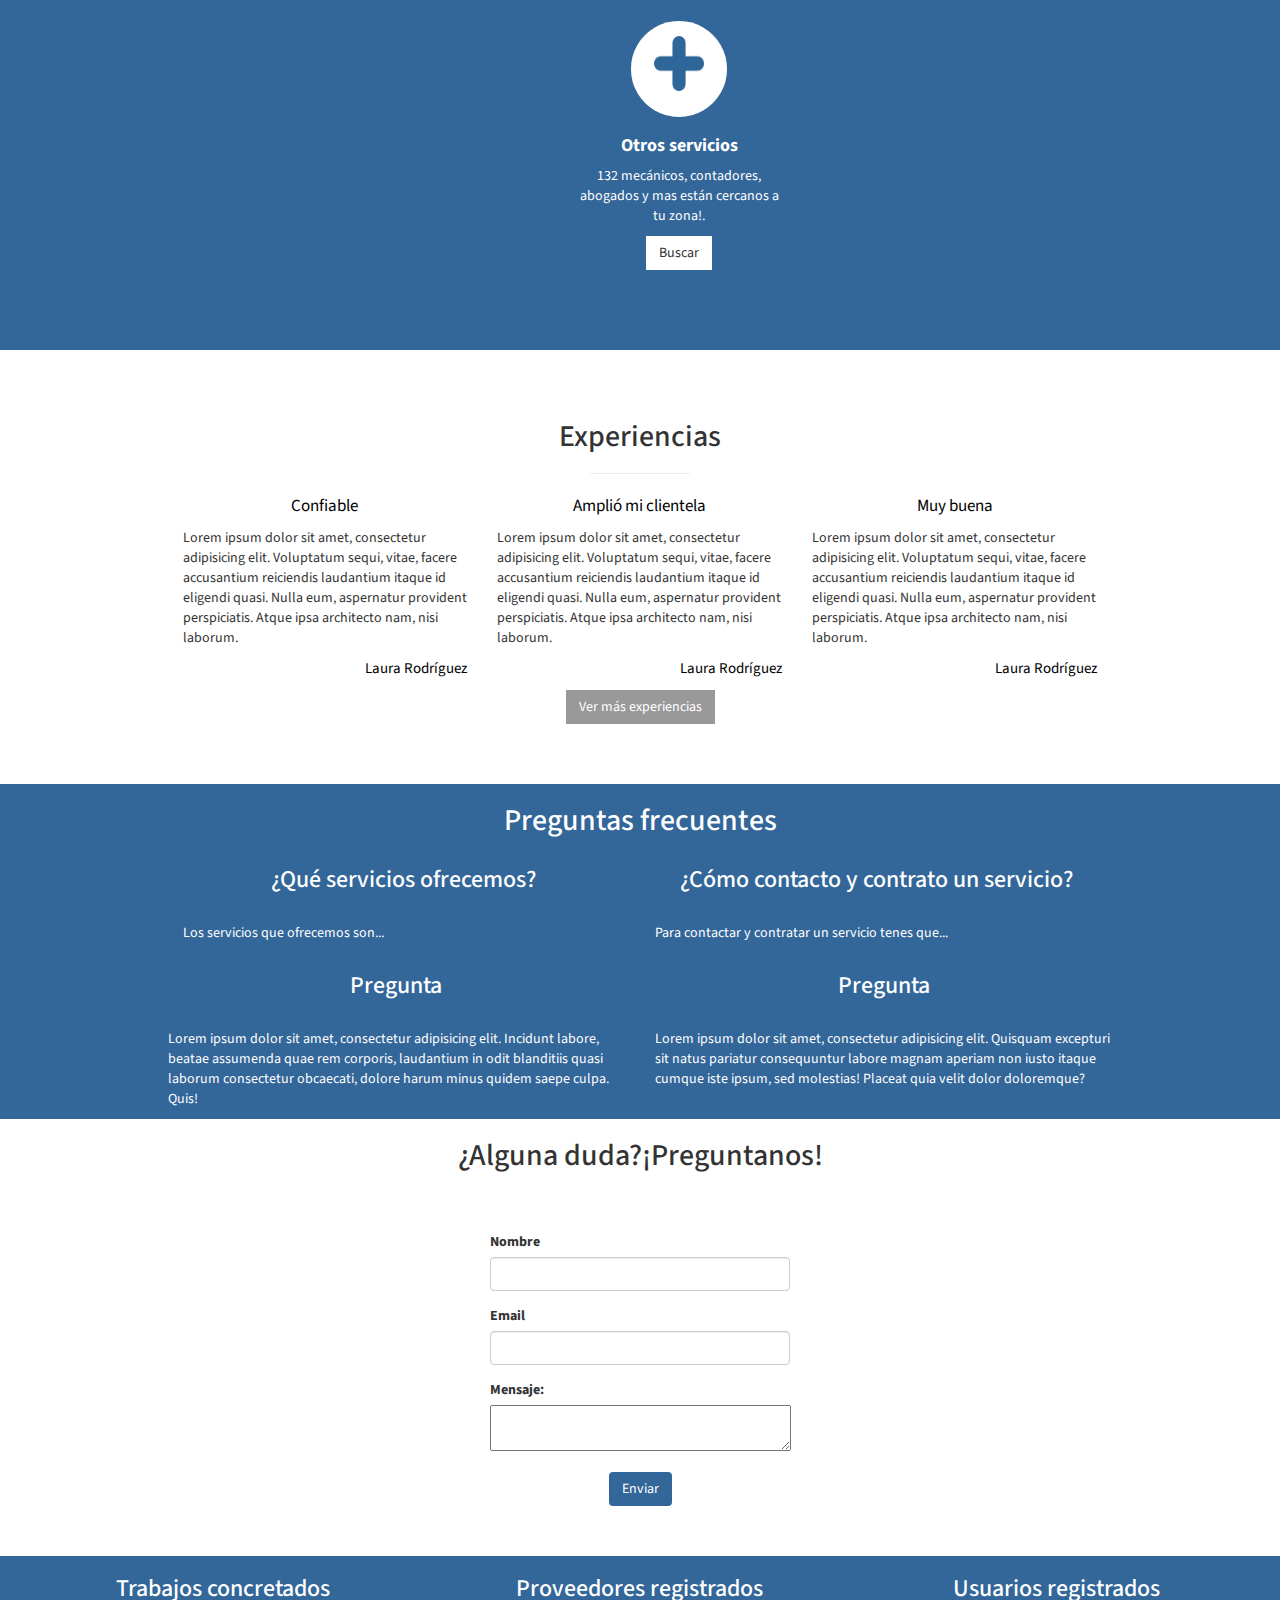
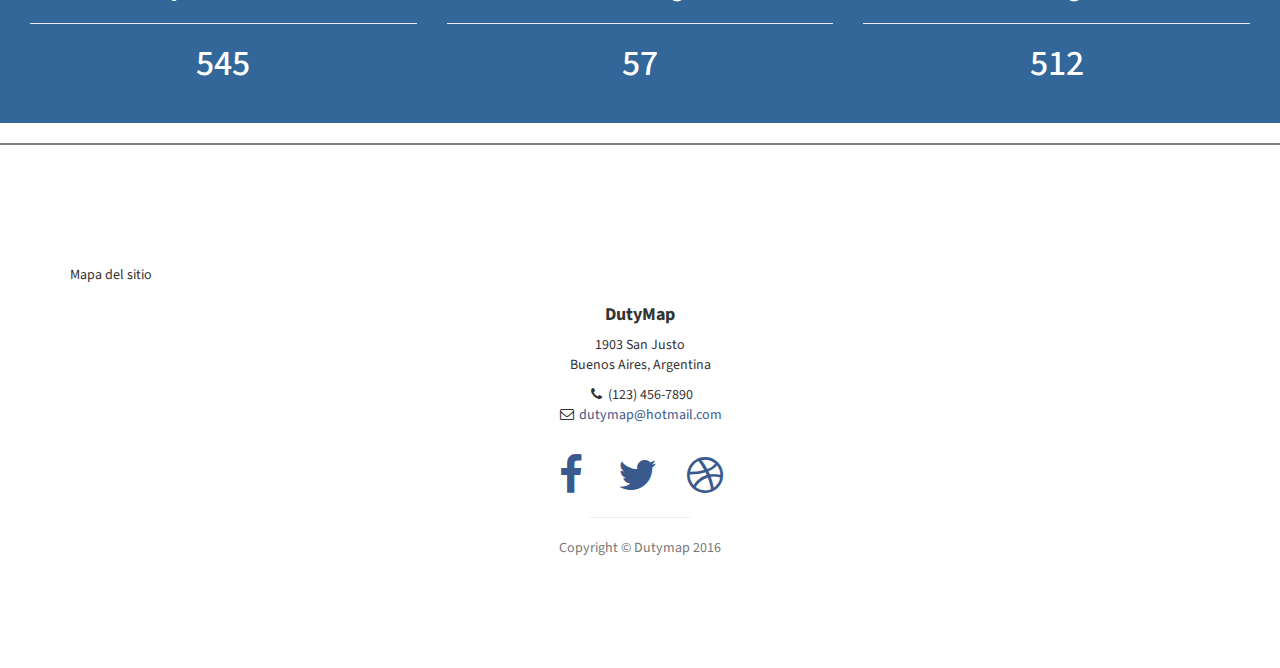
==== commit 3d49da4d: "categoria modificado" ====
--- a/index.html
+++ b/index.html
@@ -35,7 +35,9 @@
 
     <!-- Navigation -->
     <a id="menu-toggle" href="#" class="btn btn-dark btn-lg toggle"><i class="fa fa-bars"></i></a>
+
     <nav id="sidebar-wrapper">
+
         <ul class="sidebar-nav">
             <a id="menu-close" href="#" class="btn btn-light btn-lg pull-right toggle"><i class="fa fa-times"></i></a>
             <li class="sidebar-brand">
@@ -51,11 +53,11 @@
                 <a href="#services" onclick = $("#menu-close").click(); >Servicios</a>
             </li>
             <li>
-                <a href="#portfolio" onclick = $("#menu-close").click(); >Experiencias</a>
+                <a href="#experience" onclick = $("#menu-close").click(); >Experiencias</a>
             </li>
 
              <li>
-                <a href="#portfolio" onclick = $("#menu-close").click(); >Preguntas frecuentes</a>
+                <a href="#question" onclick = $("#menu-close").click(); >Preguntas frecuentes</a>
             </li>
             <li>
                 <a href="#contact" onclick = $("#menu-close").click(); >Contacto</a>
@@ -63,26 +65,27 @@
         </ul>
     </nav>
 
+
     <!-- Header -->
     <header id="top" class="header background">
-         
+   
         <img class="logo" src="img/Logo-DutyMap-original.png" alt="logo">
         <div class="text-vertical-center">
 
             <h1 class="logo-color">¿Qué servicio necesitás?</h1>
             <h3 class="logo-color">Podrás encontrar variedad de servicios como contadores, abogados, jardineros y más!</h3>
-            <input class="searchbox" type="text" placeholder="Buscar">
-            <button type="" class="btn logo-color-bg">Buscar</button>
-           <a href="#services"><button class="btn logo-color-bg">Buscar por categorías</button></a> 
-            <br>
-            <br>
-            <br>
-            <br>
+            <input class="searchbox" type="text" placeholder="Buscar servicios">
+            <button type="" class="btn btn-info logo-color-bg">Buscar</button>
+           <a href="#services"><button class="btn btn-info logo-color-bg">Buscar por categorías</button></a> 
+           <p class="button-header">
             <a href="#about" class="btn btn-dark btn-lg">Cómo funciona</a>
+            <a href="#about" class="btn btn-dark btn-lg">Registrarme</a>
+           </p>
+           
         </div>
     </header>
 
-    <!-- About -->
+    <!-- How it works -->
     <section id="about" class="about">
         <div class="container">
             <div class="row">
@@ -111,68 +114,85 @@
     </section>
 
     <!-- Services -->
-    <!-- The circle icons use Font Awesome's stacked icon classes. For more information, visit http://fontawesome.io/examples/ -->
+    
     <section id="services" class="services logo-color-bg">
         <div class="container">
             <div class="row text-center">
                 <div class="col-lg-10 col-lg-offset-1">
-                    <h2>Tipos de servicios(slider automático o mostrar áreas)</h2>
+                    <h2>Servicios por categoría</h2>
                     <hr class="small">
                     <div class="row">
-                        <div class="col-md-3 col-sm-6">
+                        <div class="col-md-3 col-sm-6 col-xs-6">
                             <div class="service-item">
                                 <span class="fa-stack fa-4x">
                                 <i class="fa fa-circle fa-stack-2x"></i>
-                                <i class="fa fa-cloud fa-stack-1x text-primary"></i>
+                                <img class="service-icon"src="img/area-aesthetics.png" alt="">
                             </span>
                                 <h4>
-                                    <strong>Contador</strong>
+                                    <strong>Estética</strong>
                                 </h4>
-                                <p>123 contadores estan cercanos a tu zona!.</p>
+                                <p>132 peluqueros, cosmetólogos, cosmiatras y mas están cercanos a tu zona!.</p>
                                 <a href="#" class="btn btn-light">Buscar</a>
                             </div>
                         </div>
-                        <div class="col-md-3 col-sm-6">
+                        <div class="col-md-3 col-sm-6 col-xs-6">
                             <div class="service-item">
                                 <span class="fa-stack fa-4x">
                                 <i class="fa fa-circle fa-stack-2x"></i>
-                                <i class="fa fa-compass fa-stack-1x text-primary"></i>
+                               <img class="service-icon"src="img/area-home.png" alt="">
                             </span>
                                 <h4>
-                                    <strong>Gasista</strong>
+                                    <strong>Hogar</strong>
                                 </h4>
-                                <p>70 gasistas están cercanos a tu zona!</p>
+                                  <p>132 gasistas, electricistas, carpinteros y más estan cercanos a tu zona!.</p>
                                 <a href="#" class="btn btn-light">Buscar</a>
                             </div>
                         </div>
-                        <div class="col-md-3 col-sm-6">
+                        <div class="col-md-3 col-sm-6 col-xs-6">
                             <div class="service-item">
                                 <span class="fa-stack fa-4x">
                                 <i class="fa fa-circle fa-stack-2x"></i>
-                                <i class="fa fa-flask fa-stack-1x text-primary"></i>
+                                <img class="service-icon"src="img/area-education.png" alt="">
                             </span>
                                 <h4>
-                                    <strong>Podólogo</strong>
+                                    <strong>Educación</strong>
                                 </h4>
-                                <p>17 podólogos están cercanos a tu zona!</p>
+                                <p>123 profesores particulares de matemática, física y más estan cercanos</p> 
                                 <a href="#" class="btn btn-light">Buscar</a>
                             </div>
                         </div>
-                        <div class="col-md-3 col-sm-6">
+                        <div class="col-md-3 col-sm-6 col-xs-6">
                             <div class="service-item">
                                 <span class="fa-stack fa-4x">
                                 <i class="fa fa-circle fa-stack-2x"></i>
-                                <i class="fa fa-shield fa-stack-1x text-primary"></i>
+                               
+                                <img class="service-icon"src="img/area-healthy.png" alt="">
                             </span>
                                 <h4>
                                     <strong>Salud</strong>
                                 </h4>
-                                <p>208 podólogos, kinesiólogos, psicólogos y muchos más estan cercanos a tu zona! </p>
+                                <p>208 podólogos, kinesiólogos, psicólogos y más estan cercanos a tu zona! </p>
                                 <a href="#" class="btn btn-light">Buscar</a>
                             </div>
                         </div>
                     </div>
                     <!-- /.row (nested) -->
+
+                            <div class="col-md-3 col-sm-6 col-md-offset-5 col-sm-offset-3">
+
+                                <div class="service-item">
+                                <span class="fa-stack fa-4x">
+                                <i class="fa fa-circle fa-stack-2x"></i>
+                                 <img class="service-icon"src="img/area-more.png" alt="">
+                            </span>
+                                <h4>
+                                    <strong>Otros servicios</strong>
+                                </h4>
+                                <p>132 mecánicos, contadores, abogados y mas están cercanos a tu zona!.</p>
+                                <a href="#" class="btn btn-light">Buscar</a>
+                            </div>
+
+                            </div>
                 </div>
                 <!-- /.col-lg-10 -->
             </div>
@@ -181,23 +201,37 @@
         <!-- /.container -->
     </section>
 
-   
-   
-
-    <!-- Portfolio -->
-    <section id="portfolio" class="portfolio">
+    <!-- Experience -->
+    <section id="experience" class="portfolio">
         <div class="container">
             <div class="row">
-                <div class="col-lg-10 col-lg-offset-1 text-center">
-                    <h2>Experiencias</h2>
+                <div class="col-lg-10 col-lg-offset-1">
+                    <h2 class="text-center">Experiencias</h2>
                     <hr class="small">
                     <div class="row">
-                       
-                        <div class="col-md-6">
-                            
-                    </div>
+                        <div class="col-md-12">
+                            <div class="col-md-4">
+                                <p class="experience-title text-center">Confiable</p>
+                                <p>Lorem ipsum dolor sit amet, consectetur adipisicing elit. Voluptatum sequi, vitae, facere accusantium reiciendis laudantium itaque id eligendi quasi. Nulla eum, aspernatur provident perspiciatis. Atque ipsa architecto nam, nisi laborum.</p>
+                                <p class="text-right experience-name">Laura Rodríguez</p>
+                                
+                            </div>
+                            <div class="col-md-4">
+                                <p class="experience-title text-center">Amplió mi clientela</p>
+                                <p>Lorem ipsum dolor sit amet, consectetur adipisicing elit. Voluptatum sequi, vitae, facere accusantium reiciendis laudantium itaque id eligendi quasi. Nulla eum, aspernatur provident perspiciatis. Atque ipsa architecto nam, nisi laborum.</p>
+                                <p class="text-right experience-name">Laura Rodríguez</p>
+                            </div>
+                            <div class="col-md-4">
+                                <p class="experience-title text-center">Muy buena</p>
+                                <p>Lorem ipsum dolor sit amet, consectetur adipisicing elit. Voluptatum sequi, vitae, facere accusantium reiciendis laudantium itaque id eligendi quasi. Nulla eum, aspernatur provident perspiciatis. Atque ipsa architecto nam, nisi laborum.</p>
+                                <p class="text-right experience-name">Laura Rodríguez</p>       
+                            </div>
+                        </div>
+                        
                     <!-- /.row (nested) -->
-                    <a href="#" class="btn btn-dark">Ver más experiencias</a>
+                    <p class="text-center">
+                        <a href="#" class="btn btn-dark">Ver más experiencias</a>
+                    </p>
                 </div>
                 <!-- /.col-lg-10 -->
             </div>
@@ -206,221 +240,121 @@
         <!-- /.container -->
     </section>
 
-    <section class="logo-color-bg" id="questions">
+ <!-- Questions -->
+    <section class="logo-color-bg" id="question">
         <div class="container">
             <div class="row">
-                <div class="col-lg-10 col-lg-offset-1 text-center">
+                <div class="col-lg-10 col-lg-offset-1 text-left">
                     <div class="row">
                         <h2><p class="text-center">Preguntas frecuentes</p> </h2>
                     </div>
-                    <div class="col-md-6">
-                           <h3><p>¿Qué servicios ofrecemos?</p></h3>
+                    <div class="col-sm-6 col-md-6">
+                           <h3><p class="text-center">¿Qué servicios ofrecemos?</p></h3>
                            <br>
                            <p>Los servicios que ofrecemos son...</p>
                         </div>
-                        <div class="col-md-6">
-                            <h3><p>¿Cómo contacto y contrato un servicio?</p></h3>
+                        <div class="col-sm-6 col-md-6">
+                            <h3><p class="text-center">¿Cómo contacto y contrato un servicio?</p></h3>
                             <br>
                             <p>Para contactar y contratar un servicio tenes que...</p>
 
                         </div>
 
                 </div>
-                 <div class="col-lg-10 col-lg-offset-1 text-center">
+                 <div class="col-lg-10 col-lg-offset-1 text-left">
                     <div class="row">
-                        <div class="col-md-6">
-                            <h3><p>Pregunta</p></h3>
+                        <div class="col-sm-6 col-md-6">
+                            <h3><p class="text-center">Pregunta</p></h3>
                             <br>
-                            <p>Respuesta</p>
-
-                        </div>
-                        <div class="col-md-6">
-                            <h3><p>Pregunta</p></h3>
+                            <p>Lorem ipsum dolor sit amet, consectetur adipisicing elit. Incidunt labore, beatae assumenda quae rem corporis, laudantium in odit blanditiis quasi laborum consectetur obcaecati, dolore harum minus quidem saepe culpa. Quis!</p>
+
+                        </div>
+                        <div class="col-sm-6 col-md-6">
+                            <h3><p class="text-center">Pregunta</p></h3>
                             <br>
-                            <p>Respuesta</p>
-                        </div>
-
-
+                            <p>Lorem ipsum dolor sit amet, consectetur adipisicing elit. Quisquam excepturi sit natus pariatur consequuntur labore magnam aperiam non iusto itaque cumque iste ipsum, sed molestias! Placeat quia velit dolor doloremque?</p>
+                        </div>
                     </div>
-
                  </div>
             </div>
         </div>
-
     </section>
 
-    <section>
-        <div class="container-fluid ">
+ <!--Contact -->
+
+    <section id="contact">
+        <div class="container">
+            <div class="row ">
+                <h2 class="text-center">¿Alguna duda?¡Preguntanos!</h2>
+                 <div class="col-md-4 col-md-offset-4 ">
+                   
+                          <form role="form ">
+                          <div class="form-group">
+                              <label >Nombre</label>
+                            <input type="text" class="form-control" id="name">
+                          </div>
+
+                             <div class="form-group">
+                              <label >Email</label>
+                            <input type="email" class="form-control" id="email">
+                          </div>
+                          <div class="form-group">
+                            <label>Mensaje:</label>
+                            <br>
+                            <textarea name="" id="" cols="40"rows="2" ></textarea> 
+                          </div>
+                         <p class="text-center"><button type="submit" class="btn logo-color-bg">Enviar</button></p>
+                    </form>
+ 
+                  </div>
+
+                  <div class="col-md-2 ">
+                         <p class="text-center question-center"><img src="img/question-mark.png" alt=""> </p>
+                    </div>
+            </div>     
+        </div>
+    </section>  
+
+       <section class="statistics">
+            <div class="container-fluid">
+                <div class="row logo-color-bg" >
+                    <div class="col-md-12">
+                        <div class=" col-sm-4 col-md-4 text-center statistics-border">
+                            <h3>Trabajos concretados</h3>
+                            <hr class="normal-screen">
+                            <h1 class="text-center">545</h1>
+                            <hr class="minimal-screen">
+                            
+                        </div>
+                        <div class=" col-sm-4 col-md-4 text-center">
+                            <h3>Proveedores registrados</h3>
+                            <hr class="normal-screen">
+                            <h1 class="text-center">57</h1>
+                            <hr class="minimal-screen">
+                           
+                        </div>
+                        <div class=" col-sm-4 col-md-4 text-center">
+                            <h3>Usuarios registrados</h3>
+                            <hr class="normal-screen">
+                            <h1>512</h1>      
+                        </div>
+                    </div>
+                </div>
+            </div>
+    </section>   
+ <!-->
+ <hr class="end-landing">
+ </!-->
+
+    <!-- Footer -->
+    <footer>
+        <div class="container">
             <div class="row">
                 <div class="col-md-12">
-                    <h2 class="text-center">Publicidad(slider en cada sección de servicio)</h2>
-                </div>
-            </div>
-                <div class="row">
-                    <div class="col-md-12">
-
-                  <div class="col-md-4">
-                      <div class="flip-container" ontouchstart="this.classList.toggle('hover');">
-                        <div class="flipper">
-        
-                            <div class="row">
-                              <div class="front">
-                                   <p class="text-center"><img class="img-circle" src="https://pbs.twimg.com/profile_images/600061604319887360/PqDUDBEt.jpg" alt=""> </p>
-                                    <h2> <p class="text-center">Chano Charpentier</p></h2>
-                                    <hr>
-                                     <h3><p class="text-center">tipo de servicio</p> </h3>
-                                     <h4><p class="text-center">frase</p></h4>
-                                     <p class="text-right"> <img class="marker" src="img/map-marker.png" alt="localidad">Morón</p>
-
-                                <!-- front content -->
-                            </div>
-
-        
-                             <div class="back">
-                               <div class="text-center">
-                               <button class="btn btn-info profile">Ver perfil</button>
-                                </div>
+                    <p>Mapa del sitio</p>
+                </div>
                 
-                             <hr>
-                             <h3 class="text-center">Descripción del trabajo</h3>
-                
-                              <br>
-                              <br>
-                              <br>
-                                <div>
-                                    <h3><p class="text-center">Trabajos concretados</p> </h3>
-                                    <h2 class="text-center">36</h2>
-                                        <div class="text-center">
-                                            <button class="btn btn-info hire">Contratar</button>
-
-                                        </div>
-                                    <!-- back content -->
-                                </div>
-                            </div>
-
-                         </div>
-    
-                         </div>
-                     </div>
-
-                    
-                </div>
-                <div class="col-md-4">
-
-                     
-                      <div class="flip-container" ontouchstart="this.classList.toggle('hover');">
-                        <div class="flipper">
-        
-                            <div class="row">
-                              <div class="front">
-                                   <p class="text-center"><img class="img-circle" src="https://pbs.twimg.com/profile_images/600061604319887360/PqDUDBEt.jpg" alt=""> </p>
-                                    <h2> <p class="text-center">Chano Charpentier</p></h2>
-                                    <hr>
-                                     <h3><p class="text-center">tipo de servicio</p> </h3>
-                                     <h4><p class="text-center">frase</p></h4>
-                                     <p class="text-right"> <img class="marker" src="img/map-marker.png" alt="localidad">Morón</p>
-
-                                <!-- front content -->
-                            </div>
-
-        
-                             <div class="back">
-                               <div class="text-center">
-                               <button class="btn btn-info profile">Ver perfil</button>
-                                </div>
-                
-                             <hr>
-                             <h3 class="text-center">Descripción del trabajo</h3>
-                
-                              <br>
-                              <br>
-                              <br>
-                                <div>
-                                    <h3><p class="text-center">Trabajos concretados</p> </h3>
-                                    <h2 class="text-center">36</h2>
-                                        <div class="text-center">
-                                            <button class="btn btn-info hire">Contratar</button>
-
-                                        </div>
-                                    <!-- back content -->
-                                </div>
-                            </div>
-
-                         </div>
-    
-                         </div>
-                     </div>
-
-            
-
-
-                    
-                </div>
-                
-                <div class="col-md-4">
-
-                      <div class="flip-container" ontouchstart="this.classList.toggle('hover');">
-                        <div class="flipper">
-        
-                            <div class="row">
-                              <div class="front">
-                                   <p class="text-center"><img class="img-circle" src="https://pbs.twimg.com/profile_images/600061604319887360/PqDUDBEt.jpg" alt=""> </p>
-                                    <h2> <p class="text-center">Chano Charpentier</p></h2>
-                                    <hr>
-                                     <h3><p class="text-center">tipo de servicio</p> </h3>
-                                     <h4><p class="text-center">frase</p></h4>
-                                     <p class="text-right"> <img class="marker" src="img/map-marker.png" alt="localidad">Morón</p>
-
-                                <!-- front content -->
-                            </div>
-
-        
-                             <div class="back">
-                               <div class="text-center">
-                               <button class="btn btn-info profile">Ver perfil</button>
-                                </div>
-                
-                             <hr>
-                             <h3 class="text-center">Descripción del trabajo</h3>
-                
-                              <br>
-                              <br>
-                              <br>
-                                <div>
-                                    <h3><p class="text-center">Trabajos concretados</p> </h3>
-                                    <h2 class="text-center">36</h2>
-                                        <div class="text-center">
-                                            <button class="btn btn-info hire">Contratar</button>
-
-                                        </div>
-                                    <!-- back content -->
-                                </div>
-                            </div>
-
-                         </div>
-    
-                         </div>
-                     </div>
-
-                    
-                
-                    
-                </div>
-                
-                
-
-            </div>
-    </div>
-        </div>
-        
-
-    </section>
-
-  <hr class="end-landing">
-
-    <!-- Footer -->
-    <footer>
-        <div class="container">
+            </div>
             <div class="row">
                 <div class="col-lg-10 col-lg-offset-1 text-center">
                     <h4><strong>DutyMap</strong>
--- a/css/main.css
+++ b/css/main.css
@@ -1,3 +1,9 @@
+  html, body {
+        height: 100%;
+        margin: 0;
+        padding: 0;
+      }
+
  .logo-color-bg{
     background-color: #336699;
     color: white;
@@ -52,9 +58,12 @@
 width: 30%;
 height: 12%;
 
-    border: 1px solid #ccc;
+    border: 3px solid #ccc;
     font-size: 22px;
     vertical-align: middle;
+}
+.searchbox:hover{
+    border:3px solid #336699;
 }
 
 .brand{
@@ -219,3 +228,71 @@
 .pagination>.active>a{
      background-color:#336699;
 }
+
+.experience-name{
+    color: black;
+    font-size:15px;
+}
+
+.experience-title{
+    color: black;
+    font-size:17px;
+}
+
+.centered-form, textarea{
+
+}
+
+form{
+       width: 300px;
+    margin-left: auto;
+    margin-right: auto;
+    margin-top: 50px;
+        margin-bottom: 50px
+}
+
+.service-icon{
+    width: 50px;
+    height: 55px;
+    position: relative;
+    margin-bottom: 19px;
+}
+
+
+.button-header{
+    margin-top: 70px;
+}
+
+#map{
+    height: 60%;
+}
+
+@media only screen and (min-width: 990px){
+    .question-center{
+    margin-top: 100px;
+    }
+}
+
+@media only screen and (min-width: 761px){
+
+    .normal-screen >hr{
+        border: 1px solid white
+
+    }
+    .minimal-screen{
+        border: none;
+    }
+}
+
+@media only screen and (max-width:760px){
+
+     .normal-screen{
+        border: none;
+    }
+
+    .minimal-screen{
+        border: 1px solid white;
+                
+    }
+}
+
